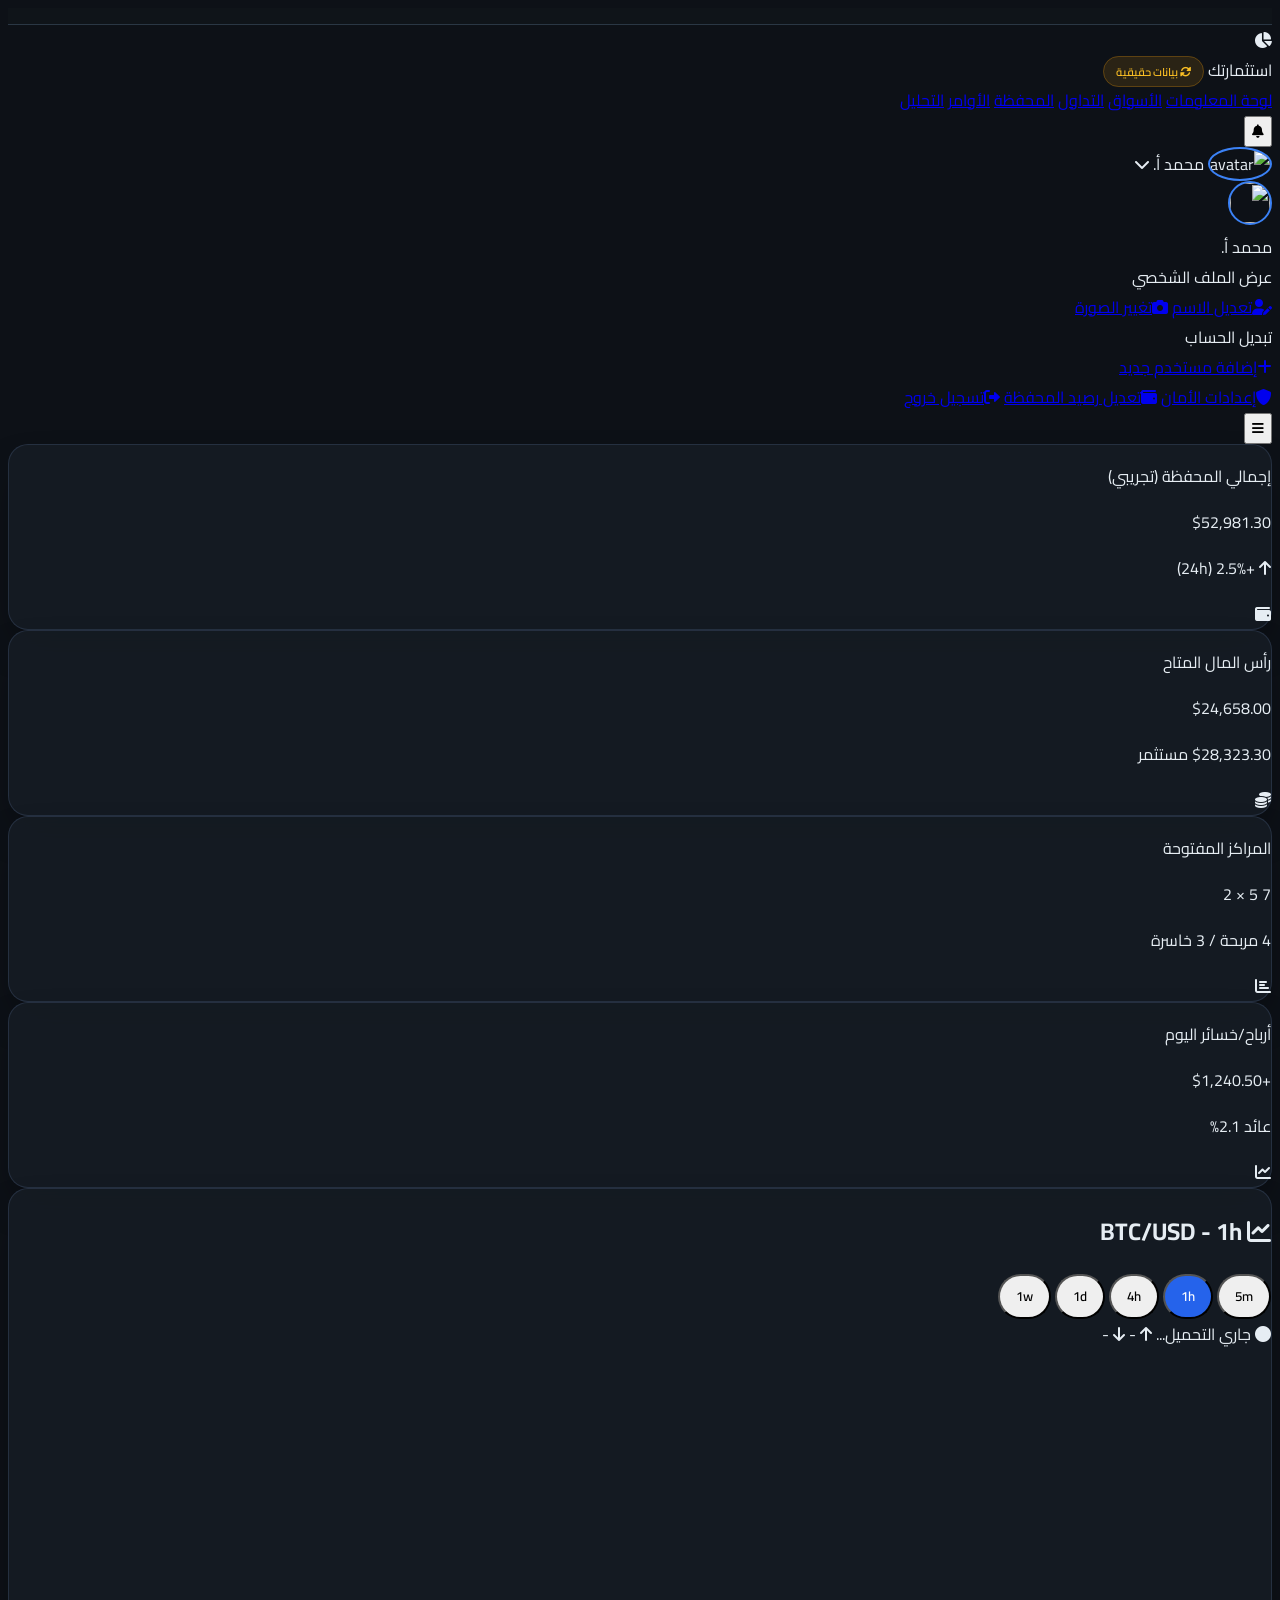
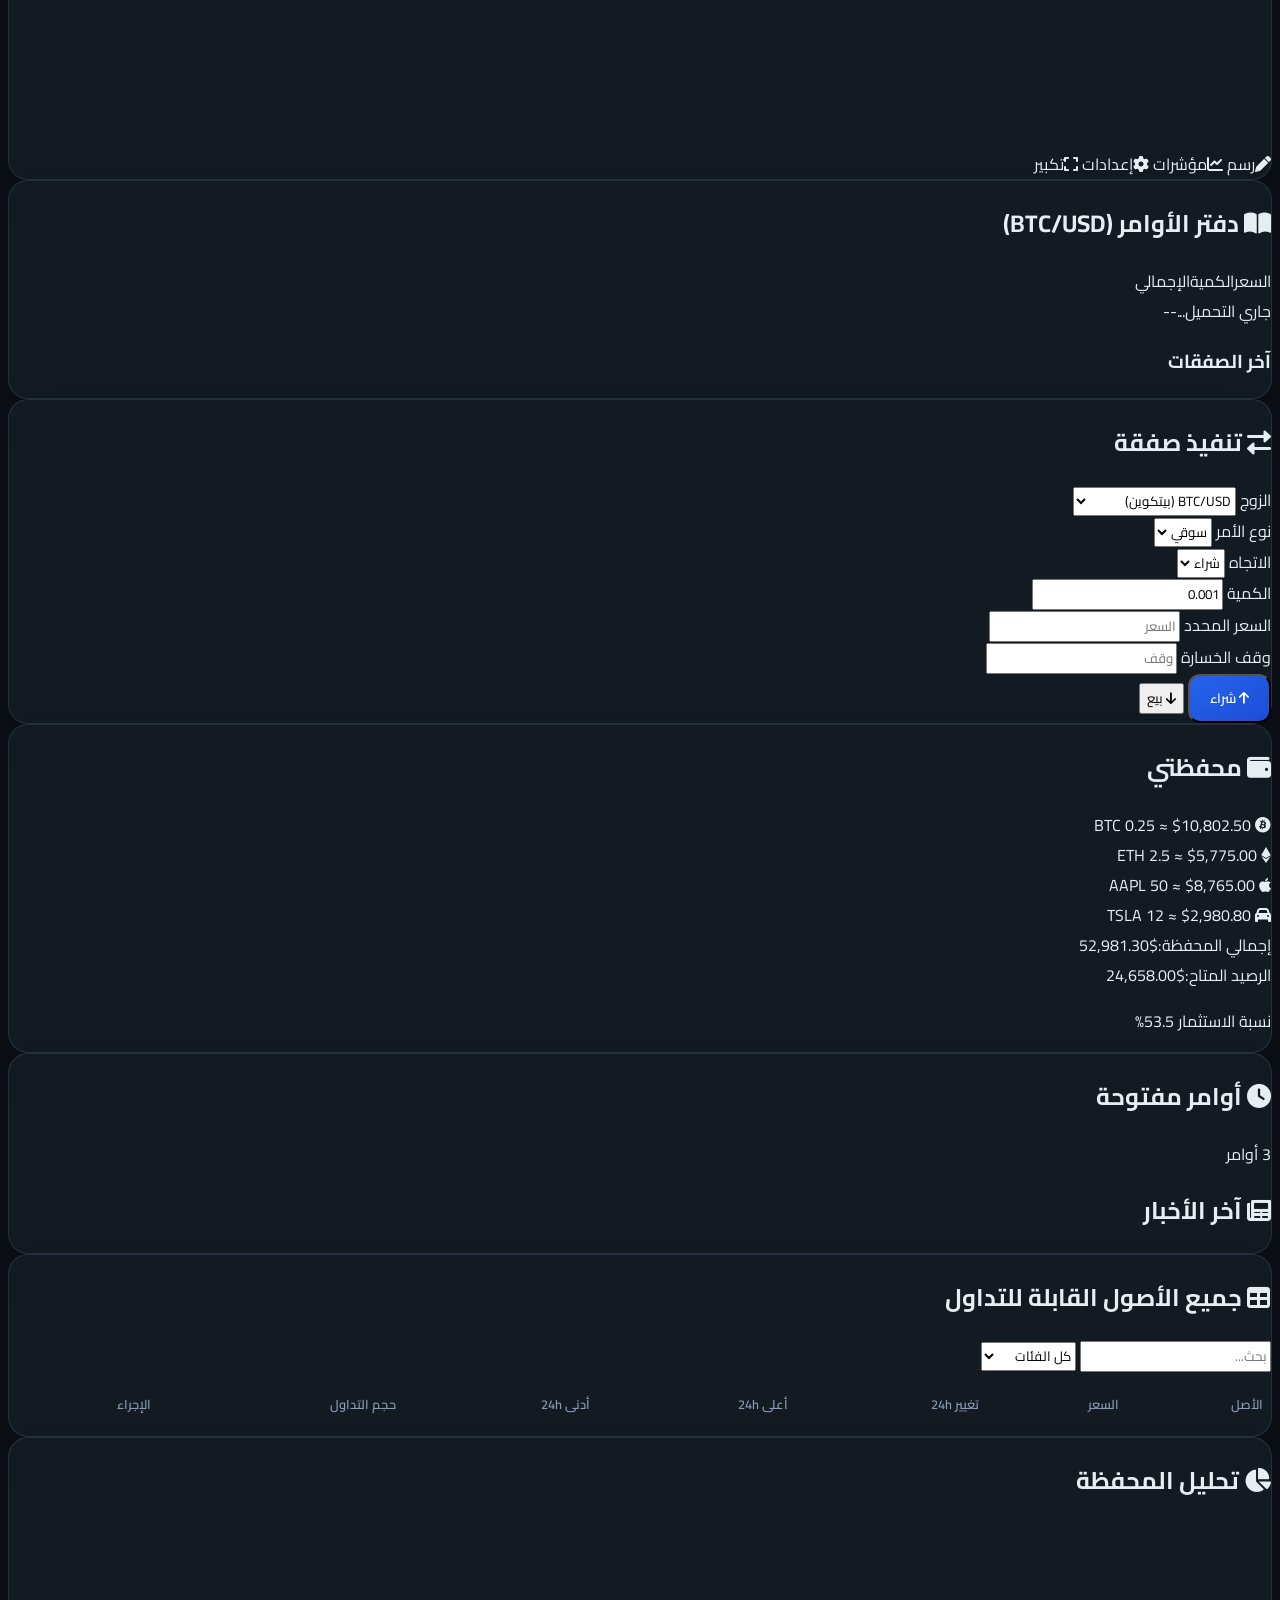
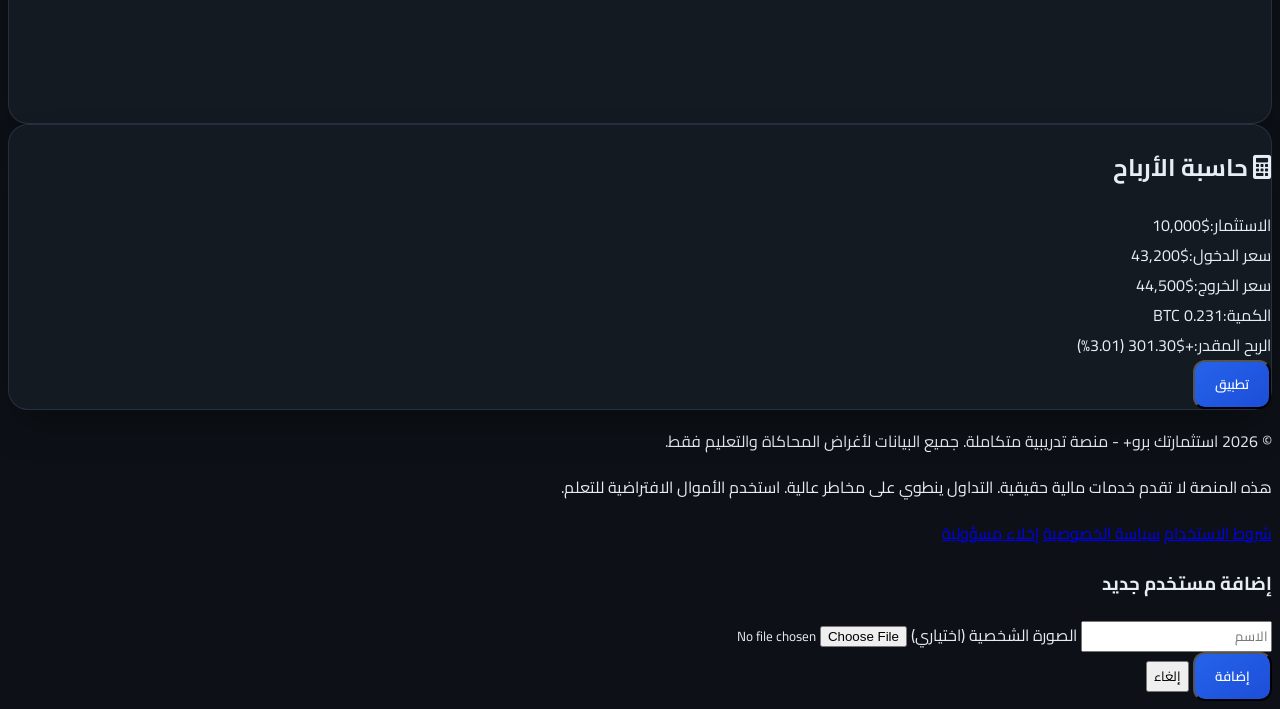
==== index.html @ 50f65a42 "Add files via upload" ====
<!DOCTYPE html>
<html lang="ar" dir="rtl">
<head>
    <meta charset="UTF-8">
    <meta name="viewport" content="width=device-width, initial-scale=1.0, maximum-scale=1.5, user-scalable=yes">
    <title>استثمارتك برو+ | منصة تداول احترافية (بيانات حقيقية)</title>
    <!-- Tailwind CSS -->
    <script src="https://cdn.tailwindcss.com"></script>
    <!-- Font Awesome 6 -->
    <link rel="stylesheet" href="https://cdnjs.cloudflare.com/ajax/libs/font-awesome/6.0.0-beta3/css/all.min.css">
    <!-- Google Fonts (Cairo + Inter) -->
    <link href="https://fonts.googleapis.com/css2?family=Cairo:wght@400;500;600;700&family=Inter:wght@400;500;600&display=swap" rel="stylesheet">
    <!-- Lightweight Charts (TradingView style) -->
    <script src="https://unpkg.com/lightweight-charts@4.0.1/dist/lightweight-charts.standalone.production.js"></script>
    <!-- Chart.js -->
    <script src="https://cdn.jsdelivr.net/npm/chart.js@4.4.0/dist/chart.umd.min.js"></script>
    <!-- AOS animation -->
    <link href="https://unpkg.com/aos@2.3.1/dist/aos.css" rel="stylesheet">
    <style>
        * {
            font-family: 'Cairo', 'Inter', sans-serif;
        }
        body {
            background: #0d1117;
            color: #e6edf3;
            overflow-x: hidden;
        }
        ::-webkit-scrollbar { width: 6px; height: 6px; }
        ::-webkit-scrollbar-track { background: #1a212b; }
        ::-webkit-scrollbar-thumb { background: #3b4a5a; border-radius: 10px; }
        ::-webkit-scrollbar-thumb:hover { background: #4f6f8f; }

        .card-glass {
            background: rgba(22, 28, 36, 0.9);
            backdrop-filter: blur(12px);
            border: 1px solid rgba(66, 82, 110, 0.4);
            border-radius: 20px;
            box-shadow: 0 20px 40px -15px rgba(0,0,0,0.5);
            transition: all 0.2s;
        }
        .card-glass:hover {
            border-color: #3b82f6;
            box-shadow: 0 25px 50px -12px #1e3a8a80;
        }

        .btn-primary {
            background: linear-gradient(145deg, #2563eb, #1d4ed8);
            color: white;
            border-radius: 12px;
            padding: 10px 20px;
            font-weight: 600;
            transition: all 0.2s;
        }
        .btn-primary:hover {
            background: linear-gradient(145deg, #1d4ed8, #1e3a8a);
            transform: scale(1.02);
            box-shadow: 0 10px 25px -5px #2563eb80;
        }
        .btn-outline {
            background: transparent;
            border: 1px solid #3b82f6;
            color: #3b82f6;
            border-radius: 12px;
            padding: 10px 20px;
            font-weight: 600;
            transition: all 0.2s;
        }
        .btn-outline:hover {
            background: #3b82f6;
            color: white;
        }

        .table-pro {
            width: 100%;
            border-collapse: separate;
            border-spacing: 0 8px;
        }
        .table-pro th {
            color: #8b9bb5;
            font-weight: 600;
            font-size: 0.8rem;
            padding: 12px 8px;
            text-align: right;
        }
        .table-pro td {
            background: #1a212b;
            padding: 14px 8px;
            border-radius: 14px;
            transition: background 0.15s;
        }
        .table-pro tr:hover td {
            background: #252f3c;
        }

        .up { color: #22c55e; }
        .down { color: #ef4444; }

        .ticker-tape {
            background: #0f1419;
            border-bottom: 1px solid #2a3744;
            overflow: hidden;
            white-space: nowrap;
            padding: 8px 0;
        }
        .ticker-item {
            display: inline-block;
            padding: 0 20px;
            font-size: 0.9rem;
            border-left: 1px solid #2a3744;
        }
        @keyframes marquee {
            0% { transform: translateX(100%); }
            100% { transform: translateX(-100%); }
        }
        .animate-marquee {
            animation: marquee 30s linear infinite;
        }

        .demo-badge {
            background: #f59e0b20;
            color: #fbbf24;
            border: 1px solid #f59e0b40;
            border-radius: 30px;
            padding: 4px 12px;
            font-size: 0.7rem;
            font-weight: 600;
        }

        .tab {
            padding: 8px 16px;
            border-radius: 30px;
            font-weight: 600;
            cursor: pointer;
            transition: all 0.2s;
        }
        .tab.active {
            background: #2563eb;
            color: white;
        }

        .toast {
            position: fixed;
            bottom: 20px;
            right: 20px;
            background: #1e293b;
            border-right: 4px solid #3b82f6;
            padding: 12px 20px;
            border-radius: 12px;
            box-shadow: 0 10px 30px rgba(0,0,0,0.5);
            z-index: 9999;
            transform: translateX(400px);
            transition: transform 0.3s;
        }
        .toast.show {
            transform: translateX(0);
        }

        /* صورة المستخدم */
        .avatar {
            width: 40px;
            height: 40px;
            border-radius: 50%;
            object-fit: cover;
            border: 2px solid #3b82f6;
        }
        .avatar-small {
            width: 32px;
            height: 32px;
        }
        .avatar-placeholder {
            background: #2563eb;
            color: white;
            display: flex;
            align-items: center;
            justify-content: center;
            font-weight: bold;
            font-size: 1.2rem;
        }

        /* مؤشر التحميل */
        .loading-spinner {
            border: 2px solid rgba(59, 130, 246, 0.2);
            border-top: 2px solid #3b82f6;
            border-radius: 50%;
            width: 16px;
            height: 16px;
            animation: spin 1s linear infinite;
            display: inline-block;
            margin-left: 8px;
        }
        @keyframes spin {
            0% { transform: rotate(0deg); }
            100% { transform: rotate(360deg); }
        }
    </style>
</head>
<body class="antialiased">

    <!-- شريط الأسعار العلوي -->
    <div class="ticker-tape fixed top-0 left-0 w-full z-50 text-gray-300 text-sm">
        <div class="inline-block animate-marquee" id="ticker"></div>
    </div>

    <!-- شريط التنقل -->
    <nav class="fixed top-[38px] w-full z-40 bg-[#0d1117]/95 backdrop-blur-md border-b border-gray-800/60 py-2">
        <div class="container mx-auto px-4 flex justify-between items-center">
            <div class="flex items-center gap-3">
                <div class="w-10 h-10 bg-gradient-to-br from-blue-600 to-blue-800 rounded-2xl flex items-center justify-center shadow-lg">
                    <i class="fas fa-chart-pie text-white text-xl"></i>
                </div>
                <span class="text-2xl font-bold text-white hidden sm:block">استثمار<span class="text-blue-500">تك</span></span>
                <span class="demo-badge hidden sm:block"><i class="fas fa-sync-alt ml-1"></i> بيانات حقيقية</span>
            </div>
            <div class="hidden lg:flex items-center gap-6 text-gray-300">
                <a href="#" class="hover:text-white transition border-b-2 border-transparent hover:border-blue-500 pb-1">لوحة المعلومات</a>
                <a href="#" class="hover:text-white transition border-b-2 border-transparent hover:border-blue-500 pb-1">الأسواق</a>
                <a href="#" class="hover:text-white transition border-b-2 border-transparent hover:border-blue-500 pb-1">التداول</a>
                <a href="#" class="hover:text-white transition border-b-2 border-transparent hover:border-blue-500 pb-1">المحفظة</a>
                <a href="#" class="hover:text-white transition border-b-2 border-transparent hover:border-blue-500 pb-1">الأوامر</a>
                <a href="#" class="hover:text-white transition border-b-2 border-transparent hover:border-blue-500 pb-1">التحليل</a>
            </div>
            <div class="flex items-center gap-2">
                <button class="relative p-2 text-gray-400 hover:text-white" onclick="showNotification('🔔 لا توجد إشعارات جديدة')">
                    <i class="fas fa-bell text-xl"></i>
                    <span class="absolute top-0 right-0 w-2 h-2 bg-red-500 rounded-full"></span>
                </button>
                <!-- اسم المستخدم القابل للتعديل مع صورة -->
                <div class="flex items-center gap-2 bg-gray-800 hover:bg-gray-700 px-4 py-2 rounded-xl cursor-pointer relative" id="userMenuBtn">
                    <img id="userAvatar" src="https://i.pravatar.cc/40?u=default" alt="avatar" class="avatar avatar-small">
                    <span class="text-sm" id="usernameDisplay">محمد</span>
                    <i class="fas fa-chevron-down text-xs"></i>
                    <!-- قائمة منسدلة -->
                    <div id="userDropdown" class="absolute top-full left-0 mt-2 w-64 bg-gray-800 rounded-xl shadow-lg border border-gray-700 hidden overflow-hidden">
                        <div class="p-4 border-b border-gray-700 flex items-center gap-3">
                            <img id="dropdownAvatar" src="https://i.pravatar.cc/40?u=default" class="avatar">
                            <div>
                                <div class="font-bold" id="dropdownUsername">محمد أ.</div>
                                <div class="text-xs text-gray-400">عرض الملف الشخصي</div>
                            </div>
                        </div>
                        <a href="#" class="block px-4 py-2 hover:bg-gray-700" onclick="editUsername(); return false;"><i class="fas fa-user-edit ml-2"></i>تعديل الاسم</a>
                        <a href="#" class="block px-4 py-2 hover:bg-gray-700" onclick="editAvatar(); return false;"><i class="fas fa-camera ml-2"></i>تغيير الصورة</a>
                        <div class="border-t border-gray-700 my-1"></div>
                        <div class="px-4 py-2 text-sm text-gray-400">تبديل الحساب</div>
                        <div id="userSwitchList" class="max-h-40 overflow-y-auto"></div>
                        <a href="#" class="block px-4 py-2 hover:bg-gray-700" onclick="addNewUser(); return false;"><i class="fas fa-plus ml-2"></i>إضافة مستخدم جديد</a>
                        <div class="border-t border-gray-700 my-1"></div>
                        <a href="#" class="block px-4 py-2 hover:bg-gray-700" onclick="show2FADialog(); return false;"><i class="fas fa-shield-alt ml-2"></i>إعدادات الأمان</a>
                        <a href="#" class="block px-4 py-2 hover:bg-gray-700" onclick="editBalance(); return false;"><i class="fas fa-wallet ml-2"></i>تعديل رصيد المحفظة</a>
                        <a href="#" class="block px-4 py-2 hover:bg-gray-700" onclick="logout(); return false;"><i class="fas fa-sign-out-alt ml-2"></i>تسجيل خروج</a>
                    </div>
                </div>
                <button class="lg:hidden p-2 text-gray-400">
                    <i class="fas fa-bars text-2xl"></i>
                </button>
            </div>
        </div>
    </nav>

    <div class="h-[100px]"></div>

    <main class="container mx-auto px-4 pb-10">

        <!-- بطاقات الأداء السريع -->
        <div class="grid grid-cols-1 sm:grid-cols-2 lg:grid-cols-4 gap-4 mb-8" data-aos="fade-up">
            <div class="card-glass p-5">
                <div class="flex justify-between items-start">
                    <div>
                        <p class="text-gray-400 text-sm">إجمالي المحفظة (تجريبي)</p>
                        <p class="text-2xl font-bold text-white mt-1" id="totalBalance">$124,560.00</p>
                        <p class="text-xs text-green-400 mt-1" id="totalChange"><i class="fas fa-arrow-up ml-1"></i> +2.5% (24h)</p>
                    </div>
                    <div class="w-12 h-12 bg-blue-500/20 rounded-full flex items-center justify-center"><i class="fas fa-wallet text-2xl text-blue-400"></i></div>
                </div>
            </div>
            <div class="card-glass p-5">
                <div class="flex justify-between items-start">
                    <div>
                        <p class="text-gray-400 text-sm">رأس المال المتاح</p>
                        <p class="text-2xl font-bold text-white mt-1" id="availableBalance">$78,230.00</p>
                        <p class="text-xs text-gray-400 mt-1" id="investedAmount">$46,330 مستثمر</p>
                    </div>
                    <div class="w-12 h-12 bg-green-500/20 rounded-full flex items-center justify-center"><i class="fas fa-coins text-2xl text-green-400"></i></div>
                </div>
            </div>
            <div class="card-glass p-5">
                <div class="flex justify-between items-start">
                    <div>
                        <p class="text-gray-400 text-sm">المراكز المفتوحة</p>
                        <p class="text-2xl font-bold text-white mt-1" id="openPositions">7 <span class="text-sm text-gray-400 mr-2">5 × 2</span></p>
                        <p class="text-xs text-green-400 mt-1" id="positionsRatio">4 مربحة / 3 خاسرة</p>
                    </div>
                    <div class="w-12 h-12 bg-yellow-500/20 rounded-full flex items-center justify-center"><i class="fas fa-chart-bar text-2xl text-yellow-400"></i></div>
                </div>
            </div>
            <div class="card-glass p-5">
                <div class="flex justify-between items-start">
                    <div>
                        <p class="text-gray-400 text-sm">أرباح/خسائر اليوم</p>
                        <p class="text-2xl font-bold text-green-400 mt-1" id="dailyPL">+$1,240.50</p>
                        <p class="text-xs text-gray-400 mt-1" id="dailyReturn">عائد 2.1%</p>
                    </div>
                    <div class="w-12 h-12 bg-purple-500/20 rounded-full flex items-center justify-center"><i class="fas fa-chart-line text-2xl text-purple-400"></i></div>
                </div>
            </div>
        </div>

        <!-- الرسم البياني + دفتر الأوامر -->
        <div class="grid grid-cols-1 lg:grid-cols-3 gap-6 mb-8">
            <div class="lg:col-span-2 card-glass p-5" data-aos="fade-left">
                <div class="flex flex-wrap justify-between items-center mb-4">
                    <div class="flex items-center gap-4">
                        <h2 class="text-xl font-bold text-white">
                            <i class="fas fa-chart-line text-blue-500 ml-2"></i>
                            <span id="chartSymbol">BTC/USD</span> - <span id="chartTimeframe">1h</span>
                        </h2>
                        <div class="flex gap-1 bg-gray-800 p-1 rounded-xl" id="timeframeTabs">
                            <button class="tab text-xs px-3 py-1" data-tf="5m">5m</button>
                            <button class="tab text-xs px-3 py-1 active" data-tf="1h">1h</button>
                            <button class="tab text-xs px-3 py-1" data-tf="4h">4h</button>
                            <button class="tab text-xs px-3 py-1" data-tf="1d">1d</button>
                            <button class="tab text-xs px-3 py-1" data-tf="1w">1w</button>
                        </div>
                    </div>
                    <div class="flex gap-2 mt-2 sm:mt-0">
                        <span class="text-sm text-gray-400"><i class="fas fa-circle text-green-500 ml-1"></i> <span id="currentPrice">جاري التحميل...</span></span>
                        <span class="text-sm text-gray-400"><i class="fas fa-arrow-up text-green-500 ml-1"></i> <span id="highPrice">-</span></span>
                        <span class="text-sm text-gray-400"><i class="fas fa-arrow-down text-red-500 ml-1"></i> <span id="lowPrice">-</span></span>
                    </div>
                </div>
                <div id="tv_chart" class="w-full" style="height:400px;"></div>
                <div class="flex flex-wrap gap-3 mt-3 text-xs text-gray-400">
                    <span class="cursor-pointer hover:text-white" onclick="showNotification('أداة الرسم')"><i class="fas fa-pen ml-1"></i>رسم</span>
                    <span class="cursor-pointer hover:text-white" onclick="showNotification('المؤشرات')"><i class="fas fa-chart-line ml-1"></i>مؤشرات</span>
                    <span class="cursor-pointer hover:text-white" onclick="showNotification('إعدادات الرسم البياني')"><i class="fas fa-cog ml-1"></i>إعدادات</span>
                    <span class="cursor-pointer hover:text-white" onclick="showNotification('تكبير')"><i class="fas fa-expand ml-1"></i>تكبير</span>
                </div>
            </div>
            <div class="card-glass p-5" data-aos="fade-right">
                <h2 class="text-xl font-bold text-white mb-4 flex items-center gap-2"><i class="fas fa-book-open text-orange-500"></i> دفتر الأوامر (<span id="orderBookSymbol">BTC/USD</span>)</h2>
                <div class="grid grid-cols-3 gap-2 text-xs text-gray-400 mb-2 pb-2 border-b border-gray-700">
                    <span>السعر</span><span>الكمية</span><span>الإجمالي</span>
                </div>
                <div id="orderBookSells" class="space-y-1 mb-3"></div>
                <div class="grid grid-cols-3 gap-2 text-sm font-bold text-white bg-blue-600/20 p-2 rounded-lg" id="orderBookMid">
                    <span>جاري التحميل...</span><span>-</span><span>-</span>
                </div>
                <div id="orderBookBuys" class="space-y-1 mt-3"></div>
                <div class="mt-4 pt-3 border-t border-gray-700">
                    <h3 class="text-sm font-semibold text-gray-300 mb-2">آخر الصفقات</h3>
                    <div id="recentTrades" class="space-y-2 text-xs"></div>
                </div>
            </div>
        </div>

        <!-- قسم التداول والمحفظة -->
        <div class="grid grid-cols-1 lg:grid-cols-3 gap-6 mb-8">
            <!-- نموذج التداول -->
            <div class="card-glass p-5" data-aos="zoom-in">
                <h2 class="text-xl font-bold text-white mb-4 flex items-center gap-2"><i class="fas fa-exchange-alt text-green-500"></i> تنفيذ صفقة</h2>
                <div class="space-y-4">
                    <div>
                        <label class="block text-gray-400 text-sm mb-1">الزوج</label>
                        <select id="tradeSymbol" class="w-full bg-gray-800 border border-gray-700 rounded-xl p-3 text-white focus:border-blue-500">
                            <option value="BTC/USD">BTC/USD (بيتكوين)</option>
                            <option value="ETH/USD">ETH/USD (إيثريوم)</option>
                            <option value="AAPL/USD">AAPL/USD (أبل)</option>
                            <option value="TSLA/USD">TSLA/USD (تسلا)</option>
                            <option value="GOOGL/USD">GOOGL/USD (جوجل)</option>
                            <option value="MSFT/USD">MSFT/USD (مايكروسوفت)</option>
                        </select>
                    </div>
                    <div class="grid grid-cols-2 gap-3">
                        <div>
                            <label class="block text-gray-400 text-sm mb-1">نوع الأمر</label>
                            <select id="orderType" class="w-full bg-gray-800 border border-gray-700 rounded-xl p-3 text-white">
                                <option value="market">سوقي</option>
                                <option value="limit">محدد</option>
                                <option value="stop">وقف</option>
                            </select>
                        </div>
                        <div>
                            <label class="block text-gray-400 text-sm mb-1">الاتجاه</label>
                            <select id="orderSide" class="w-full bg-gray-800 border border-gray-700 rounded-xl p-3 text-white">
                                <option value="buy" class="text-green-500">شراء</option>
                                <option value="sell" class="text-red-500">بيع</option>
                            </select>
                        </div>
                    </div>
                    <div>
                        <label class="block text-gray-400 text-sm mb-1">الكمية</label>
                        <input type="number" id="orderAmount" value="0.001" step="0.001" min="0.001" class="w-full bg-gray-800 border border-gray-700 rounded-xl p-3 text-white">
                    </div>
                    <div class="grid grid-cols-2 gap-3" id="limitStopFields">
                        <div>
                            <label class="block text-gray-400 text-sm mb-1">السعر المحدد</label>
                            <input type="number" id="limitPrice" placeholder="السعر" class="w-full bg-gray-800 border border-gray-700 rounded-xl p-3 text-white">
                        </div>
                        <div>
                            <label class="block text-gray-400 text-sm mb-1">وقف الخسارة</label>
                            <input type="number" id="stopLoss" placeholder="وقف" class="w-full bg-gray-800 border border-gray-700 rounded-xl p-3 text-white">
                        </div>
                    </div>
                    <div class="flex gap-3 pt-2">
                        <button class="flex-1 btn-primary py-3 flex items-center justify-center gap-2" onclick="executeTrade('buy')"><i class="fas fa-arrow-up"></i> شراء</button>
                        <button class="flex-1 bg-gradient-to-r from-red-600 to-red-700 text-white rounded-xl py-3 flex items-center justify-center gap-2 hover:from-red-700" onclick="executeTrade('sell')"><i class="fas fa-arrow-down"></i> بيع</button>
                    </div>
                </div>
            </div>

            <!-- المحفظة التفصيلية -->
            <div class="card-glass p-5" data-aos="zoom-in" data-aos-delay="100">
                <h2 class="text-xl font-bold text-white mb-4 flex items-center gap-2"><i class="fas fa-wallet text-purple-500"></i> محفظتي</h2>
                <div id="portfolioItems" class="space-y-3 max-h-80 overflow-y-auto pr-2"></div>
                <div class="mt-4 bg-gray-800/50 p-4 rounded-xl">
                    <div class="flex justify-between text-sm"><span>إجمالي المحفظة:</span><span class="font-bold" id="totalPortfolioValue">$50,000</span></div>
                    <div class="flex justify-between text-sm mt-1"><span>الرصيد المتاح:</span><span class="font-bold text-green-400" id="availableCash">$24,658</span></div>
                    <div class="w-full bg-gray-700 h-2 rounded-full mt-3 overflow-hidden">
                        <div class="bg-gradient-to-l from-blue-600 to-purple-600 h-2 rounded-full" id="investmentBar" style="width:68%"></div>
                    </div>
                    <p class="text-xs text-gray-400 mt-2" id="investmentPercent">نسبة الاستثمار 68%</p>
                </div>
            </div>

            <!-- الأوامر المفتوحة والأخبار -->
            <div class="card-glass p-5" data-aos="zoom-in" data-aos-delay="200">
                <div class="flex justify-between items-center mb-3">
                    <h2 class="text-xl font-bold text-white flex items-center gap-2"><i class="fas fa-clock text-yellow-500"></i> أوامر مفتوحة</h2>
                    <span class="bg-blue-600 text-white text-xs px-3 py-1 rounded-full" id="openOrdersCount">3 أوامر</span>
                </div>
                <div id="openOrdersList" class="space-y-3 mb-5"></div>
                <h2 class="text-xl font-bold text-white mb-3 flex items-center gap-2"><i class="fas fa-newspaper text-blue-400"></i> آخر الأخبار</h2>
                <div id="newsList" class="space-y-2 max-h-32 overflow-y-auto"></div>
            </div>
        </div>

        <!-- جدول جميع الأصول مع الفلتر -->
        <div class="card-glass p-5 mb-8" data-aos="fade-up">
            <div class="flex flex-wrap justify-between items-center mb-5">
                <h2 class="text-xl font-bold text-white flex items-center gap-2"><i class="fas fa-table text-blue-500"></i> جميع الأصول القابلة للتداول</h2>
                <div class="flex gap-3">
                    <input type="text" id="assetSearch" placeholder="بحث..." class="bg-gray-800 border border-gray-700 rounded-xl px-4 py-2 text-sm text-white">
                    <select id="assetFilter" class="bg-gray-800 border border-gray-700 rounded-xl px-4 py-2 text-sm text-white">
                        <option value="all">كل الفئات</option>
                        <option value="crypto">عملات رقمية</option>
                        <option value="stock">أسهم</option>
                    </select>
                </div>
            </div>
            <div class="overflow-x-auto">
                <table class="table-pro" id="assetsTable">
                    <thead>
                        <tr><th>الأصل</th><th>السعر</th><th>تغيير 24h</th><th>أعلى 24h</th><th>أدنى 24h</th><th>حجم التداول</th><th>الإجراء</th></tr>
                    </thead>
                    <tbody id="assetsTableBody"></tbody>
                </table>
            </div>
        </div>

        <!-- أدوات التحليل المتقدم -->
        <div class="grid grid-cols-1 md:grid-cols-2 gap-6 mb-8">
            <div class="card-glass p-5" data-aos="fade-left">
                <h2 class="text-xl font-bold text-white mb-4 flex items-center gap-2"><i class="fas fa-chart-pie text-pink-500"></i> تحليل المحفظة</h2>
                <div style="height:200px;"><canvas id="portfolioChart"></canvas></div>
                <div class="flex justify-center gap-4 mt-3 text-xs" id="portfolioLegend"></div>
            </div>
            <div class="card-glass p-5" data-aos="fade-right">
                <h2 class="text-xl font-bold text-white mb-4 flex items-center gap-2"><i class="fas fa-calculator text-indigo-400"></i> حاسبة الأرباح</h2>
                <div class="space-y-3">
                    <div class="flex justify-between text-sm"><span>الاستثمار:</span><span id="calcInvestment">$10,000</span></div>
                    <div class="flex justify-between text-sm"><span>سعر الدخول:</span><span id="calcEntry">$43,200</span></div>
                    <div class="flex justify-between text-sm"><span>سعر الخروج:</span><span id="calcExit">$44,500</span></div>
                    <div class="flex justify-between text-sm"><span>الكمية:</span><span id="calcAmount">0.231 BTC</span></div>
                    <div class="border-t border-gray-700 my-2"></div>
                    <div class="flex justify-between font-bold text-green-400" id="calcProfit"><span>الربح المقدر:</span><span>+$301.30 (3.01%)</span></div>
                </div>
                <button class="w-full btn-primary mt-4" onclick="showNotification('تم تحديث الحاسبة')">تطبيق</button>
            </div>
        </div>
    </main>

    <!-- الفوتر -->
    <footer class="bg-[#0a0c10] border-t border-gray-800 py-8 mt-8">
        <div class="container mx-auto px-4 text-center text-gray-500 text-sm">
            <p class="mb-2">© 2026 استثمارتك برو+ - منصة تدريبية متكاملة. جميع البيانات لأغراض المحاكاة والتعليم فقط.</p>
            <p class="text-xs">هذه المنصة لا تقدم خدمات مالية حقيقية. التداول ينطوي على مخاطر عالية. استخدم الأموال الافتراضية للتعلم.</p>
            <div class="flex justify-center gap-6 mt-4">
                <a href="#" class="hover:text-blue-400 transition">شروط الاستخدام</a>
                <a href="#" class="hover:text-blue-400 transition">سياسة الخصوصية</a>
                <a href="#" class="hover:text-blue-400 transition">إخلاء مسؤولية</a>
            </div>
        </div>
    </footer>

    <!-- Toast -->
    <div id="toast" class="toast flex items-center gap-3">
        <i class="fas fa-info-circle text-blue-400 text-xl"></i>
        <span id="toastMessage">تم تنفيذ الأمر بنجاح</span>
    </div>

    <!-- مودال إضافة مستخدم جديد -->
    <div id="userModal" class="fixed inset-0 bg-black/80 hidden items-center justify-center z-[100]">
        <div class="bg-gray-800 p-6 rounded-2xl w-96">
            <h3 class="text-xl font-bold mb-4">إضافة مستخدم جديد</h3>
            <input type="text" id="newUserName" placeholder="الاسم" class="w-full bg-gray-700 border border-gray-600 rounded-xl p-3 text-white mb-4">
            <label class="block text-gray-400 mb-2">الصورة الشخصية (اختياري)</label>
            <input type="file" id="newUserAvatar" accept="image/*" class="w-full bg-gray-700 border border-gray-600 rounded-xl p-2 text-white mb-4">
            <div class="flex gap-3">
                <button class="flex-1 btn-primary" onclick="createNewUser()">إضافة</button>
                <button class="flex-1 bg-gray-600 rounded-xl py-2" onclick="closeUserModal()">إلغاء</button>
            </div>
        </div>
    </div>

    <script src="https://unpkg.com/aos@2.3.1/dist/aos.js"></script>
    <script>
        AOS.init({ duration: 800, once: true });

        // ========== إعدادات API مع مفتاحك الخاص ==========
        const API_TOKEN = 'LTUA2UTNAIW5SSG5';
        // روابط API الصحيحة حسب نوع الأصل (من AllTick) [citation:1][citation:9]
        const BASE_URL_CRYPTO = 'https://quote.alltick.io/quote-b-api';
        const BASE_URL_STOCKS = 'https://quote.alltick.io/quote-stock-b-api';

        // ========== نظام المستخدمين المتعددين (بدون تغيير) ==========
        let usersDB = [];
        let currentUserId = null;

        // تحميل البيانات من localStorage
        function loadUsers() {
            const stored = localStorage.getItem('trading_users');
            if (stored) {
                usersDB = JSON.parse(stored);
            } else {
                // إنشاء مستخدم افتراضي
                usersDB = [
                    { id: '1', name: 'محمد أ.', avatar: 'https://i.pravatar.cc/40?u=1', portfolio: { BTC: { amount: 0.25, price: 43210 }, ETH: { amount: 2.5, price: 2310 }, AAPL: { amount: 50, price: 175.30 }, TSLA: { amount: 12, price: 248.40 }, USD: 24658 }, openOrders: [
                        { id: 1, symbol: 'BTC/USD', side: 'buy', type: 'market', amount: 0.001, price: 43200, status: 'قيد التنفيذ' },
                        { id: 2, symbol: 'ETH/USD', side: 'sell', type: 'limit', amount: 0.5, price: 2300, status: 'معلق' },
                        { id: 3, symbol: 'AAPL', side: 'buy', type: 'stop', amount: 10, price: 175, status: 'Stop-Limit' }
                    ] },
                    { id: '2', name: 'سارة خالد', avatar: 'https://i.pravatar.cc/40?u=2', portfolio: { BTC: { amount: 0.1, price: 43210 }, ETH: { amount: 5, price: 2310 }, USD: 50000 }, openOrders: [] }
                ];
            }
            if (!currentUserId && usersDB.length > 0) {
                currentUserId = usersDB[0].id;
            }
            saveUsers();
        }

        function saveUsers() {
            localStorage.setItem('trading_users', JSON.stringify(usersDB));
        }

        // الحصول على بيانات المستخدم الحالي
        function getCurrentUser() {
            return usersDB.find(u => u.id === currentUserId) || usersDB[0];
        }

        // تحديث واجهة المستخدم بعد تغيير المستخدم
        function refreshUIForCurrentUser() {
            const user = getCurrentUser();
            if (!user) return;
            document.getElementById('usernameDisplay').innerText = user.name;
            document.getElementById('dropdownUsername').innerText = user.name;
            document.getElementById('userAvatar').src = user.avatar || 'https://i.pravatar.cc/40?u=' + user.id;
            document.getElementById('dropdownAvatar').src = user.avatar || 'https://i.pravatar.cc/40?u=' + user.id;
            
            window.portfolio = user.portfolio || { USD: 100000 };
            window.openOrders = user.openOrders || [];
            
            updatePortfolioUI();
            updateOpenOrders();
        }

        // دوال إدارة المستخدمين (بدون تغيير)
        function switchUser(userId) {
            currentUserId = userId;
            saveUsers();
            refreshUIForCurrentUser();
            showNotification(`تم التبديل إلى ${getCurrentUser().name}`);
            toggleDropdown(false);
        }

        function addNewUser() {
            document.getElementById('userModal').classList.remove('hidden');
            document.getElementById('userModal').classList.add('flex');
        }

        function closeUserModal() {
            document.getElementById('userModal').classList.add('hidden');
            document.getElementById('userModal').classList.remove('flex');
        }

        function createNewUser() {
            const name = document.getElementById('newUserName').value.trim();
            if (!name) {
                showNotification('الرجاء إدخال الاسم');
                return;
            }
            const fileInput = document.getElementById('newUserAvatar');
            let avatar = 'https://i.pravatar.cc/40?u=' + Date.now();
            if (fileInput.files && fileInput.files[0]) {
                const reader = new FileReader();
                reader.onload = (e) => {
                    avatar = e.target.result;
                    finishCreateUser(name, avatar);
                };
                reader.readAsDataURL(fileInput.files[0]);
            } else {
                finishCreateUser(name, avatar);
            }
        }

        function finishCreateUser(name, avatar) {
            const newUser = {
                id: Date.now().toString(),
                name: name,
                avatar: avatar,
                portfolio: { USD: 100000 },
                openOrders: []
            };
            usersDB.push(newUser);
            currentUserId = newUser.id;
            saveUsers();
            refreshUIForCurrentUser();
            closeUserModal();
            showNotification(`مرحباً ${name}!`);
        }

        function editUsername() {
            const user = getCurrentUser();
            const newName = prompt('أدخل الاسم الجديد:', user.name);
            if (newName && newName.trim() !== '') {
                user.name = newName.trim();
                saveUsers();
                refreshUIForCurrentUser();
                showNotification('تم تغيير الاسم');
            }
            return false;
        }

        function editAvatar() {
            const input = document.createElement('input');
            input.type = 'file';
            input.accept = 'image/*';
            input.onchange = (e) => {
                const file = e.target.files[0];
                if (file) {
                    const reader = new FileReader();
                    reader.onload = (event) => {
                        const user = getCurrentUser();
                        user.avatar = event.target.result;
                        saveUsers();
                        refreshUIForCurrentUser();
                        showNotification('تم تغيير الصورة');
                    };
                    reader.readAsDataURL(file);
                }
            };
            input.click();
            return false;
        }

        function updateUserSwitchList() {
            const container = document.getElementById('userSwitchList');
            const currentUser = getCurrentUser();
            let html = '';
            usersDB.forEach(user => {
                if (user.id !== currentUser.id) {
                    html += `<a href="#" class="block px-4 py-2 hover:bg-gray-700 flex items-center gap-2" onclick="switchUser('${user.id}'); return false;">
                        <img src="${user.avatar}" class="w-6 h-6 rounded-full"> ${user.name}
                    </a>`;
                }
            });
            if (html === '') {
                html = '<div class="px-4 py-2 text-gray-500">لا يوجد مستخدمين آخرين</div>';
            }
            container.innerHTML = html;
        }

        function toggleDropdown(show) {
            const dd = document.getElementById('userDropdown');
            if (show === undefined) {
                dd.classList.toggle('hidden');
            } else {
                if (show) dd.classList.remove('hidden');
                else dd.classList.add('hidden');
            }
            if (!dd.classList.contains('hidden')) {
                updateUserSwitchList();
            }
        }

        document.getElementById('userMenuBtn').addEventListener('click', (e) => {
            e.stopPropagation();
            toggleDropdown();
        });

        document.addEventListener('click', (e) => {
            const btn = document.getElementById('userMenuBtn');
            const dd = document.getElementById('userDropdown');
            if (!btn.contains(e.target) && !dd.contains(e.target)) {
                dd.classList.add('hidden');
            }
        });

        function showNotification(msg) {
            let toast = document.getElementById('toast');
            document.getElementById('toastMessage').innerText = msg;
            toast.classList.add('show');
            setTimeout(() => toast.classList.remove('show'), 3000);
        }

        function show2FADialog() {
            showNotification('إعدادات الأمان (قريباً)');
        }

        function logout() {
            showNotification('تم تسجيل الخروج');
        }

        function editBalance() {
            const user = getCurrentUser();
            let newBalance = prompt('أدخل الرصيد الجديد (USD):', user.portfolio.USD);
            if (newBalance !== null && !isNaN(parseFloat(newBalance)) && isFinite(newBalance)) {
                newBalance = parseFloat(newBalance);
                if (newBalance >= 0) {
                    user.portfolio.USD = newBalance;
                    saveUsers();
                    refreshUIForCurrentUser();
                    showNotification('تم تعديل الرصيد بنجاح');
                } else {
                    showNotification('الرجاء إدخال قيمة موجبة');
                }
            } else {
                showNotification('تم إلغاء التعديل أو إدخال قيمة غير صحيحة');
            }
            return false;
        }

        // ========== قائمة الأصول مع رموز AllTick الصحيحة ==========
        let assets = [
            { 
                symbol: 'BTC/USD', 
                code: 'BTCUSD',  // رمز API
                name: 'بيتكوين', 
                category: 'crypto', 
                price: 43210, 
                change: 3.2, 
                high: 44200, 
                low: 42100, 
                volume: '32.5B', 
                icon: 'fab fa-bitcoin text-orange-500',
                apiCode: 'BTCUSD'
            },
            { 
                symbol: 'ETH/USD', 
                code: 'ETHUSD',
                name: 'إيثريوم', 
                category: 'crypto', 
                price: 2310, 
                change: 1.8, 
                high: 2350, 
                low: 2280, 
                volume: '18.2B', 
                icon: 'fab fa-ethereum text-blue-400',
                apiCode: 'ETHUSD'
            },
            { 
                symbol: 'AAPL/USD', 
                code: 'AAPL',
                name: 'أبل', 
                category: 'stock', 
                price: 175.30, 
                change: 1.2, 
                high: 177.20, 
                low: 173.50, 
                volume: '45.2B', 
                icon: 'fab fa-apple text-gray-300',
                apiCode: 'AAPL'
            },
            { 
                symbol: 'TSLA/USD', 
                code: 'TSLA',
                name: 'تسلا', 
                category: 'stock', 
                price: 248.40, 
                change: -0.5, 
                high: 252.00, 
                low: 245.30, 
                volume: '28.1B', 
                icon: 'fas fa-car text-red-500',
                apiCode: 'TSLA'
            },
            { 
                symbol: 'GOOGL/USD', 
                code: 'GOOGL',
                name: 'جوجل', 
                category: 'stock', 
                price: 138.20, 
                change: 0.9, 
                high: 139.80, 
                low: 137.10, 
                volume: '22.3B', 
                icon: 'fab fa-google text-yellow-500',
                apiCode: 'GOOGL'
            },
            { 
                symbol: 'MSFT/USD', 
                code: 'MSFT',
                name: 'مايكروسوفت', 
                category: 'stock', 
                price: 332.50, 
                change: 0.7, 
                high: 335.00, 
                low: 330.20, 
                volume: '30.1B', 
                icon: 'fab fa-microsoft text-blue-500',
                apiCode: 'MSFT'
            }
        ];

        // ========== دوال جلب البيانات الحقيقية من AllTick ==========

        // دالة لجلب السعر الحقيقي (ticker)
        async function fetchRealPrice(asset) {
            try {
                const baseUrl = asset.category === 'crypto' ? BASE_URL_CRYPTO : BASE_URL_STOCKS;
                // ترميز الاستعلام (Base64) كما هو مطلوب من AllTick [citation:9]
                const queryData = btoa(JSON.stringify({
                    trace: "1",
                    data: {
                        code_list: [asset.apiCode],
                        kline_type: 1,  // نوع الشمعة (1 للسعر الحالي)
                        kline_timestamp_end: 0,
                        query_kline_num: 1,
                        adjust_type: 0
                    }
                }));
                
                const url = `${baseUrl}/kline?token=${API_TOKEN}&query=${encodeURIComponent(queryData)}`;
                const response = await fetch(url);
                const data = await response.json();
                
                if (data && data.data && data.data[0] && data.data[0].kline_list && data.data[0].kline_list[0]) {
                    const kline = data.data[0].kline_list[0];
                    return {
                        price: kline.c,  // سعر الإغلاق
                        high: kline.h,
                        low: kline.l
                    };
                }
                return null;
            } catch (error) {
                console.error('خطأ في جلب السعر:', error);
                return null;
            }
        }

        // دالة لجلب بيانات الشموع (Candles) الحقيقية
        async function fetchRealCandles(asset, timeframe) {
            try {
                // تحويل الإطار الزمني إلى kline_type الخاص بـ AllTick [citation:9]
                const klineTypeMap = {
                    '5m': 5,    // 5 دقائق
                    '1h': 60,   // 1 ساعة
                    '4h': 240,  // 4 ساعات
                    '1d': 1440, // يوم
                    '1w': 10080 // أسبوع
                };
                
                const baseUrl = asset.category === 'crypto' ? BASE_URL_CRYPTO : BASE_URL_STOCKS;
                const queryData = btoa(JSON.stringify({
                    trace: "1",
                    data: {
                        code_list: [asset.apiCode],
                        kline_type: klineTypeMap[timeframe] || 60,
                        kline_timestamp_end: 0,
                        query_kline_num: 200,  // عدد الشموع
                        adjust_type: 0
                    }
                }));
                
                const url = `${baseUrl}/kline?token=${API_TOKEN}&query=${encodeURIComponent(queryData)}`;
                const response = await fetch(url);
                const data = await response.json();
                
                if (data && data.data && data.data[0] && data.data[0].kline_list) {
                    // تحويل البيانات إلى الصيغة المطلوبة للرسم البياني
                    return data.data[0].kline_list.map(kline => ({
                        time: kline.t,
                        open: kline.o,
                        high: kline.h,
                        low: kline.l,
                        close: kline.c
                    })).reverse(); // AllTick تعيد من الأقدم للأحدث، نحتاج العكس
                }
                return generateMockCandles(asset.price || 43210, volatility, count);
            } catch (error) {
                console.error('خطأ في جلب الشموع:', error);
                return generateMockCandles(asset.price || 43210, asset.category === 'crypto' ? 500 : 20, 100);
            }
        }

        // دالة تحديث جميع الأسعار
        async function updateAllPrices() {
            for (let asset of assets) {
                const realData = await fetchRealPrice(asset);
                if (realData) {
                    asset.price = realData.price;
                    asset.high = realData.high.toFixed(2);
                    asset.low = realData.low.toFixed(2);
                    // حساب التغيير بشكل تقريبي
                    if (asset.prevPrice) {
                        asset.change = ((asset.price - asset.prevPrice) / asset.prevPrice * 100).toFixed(1);
                    }
                    asset.prevPrice = asset.price;
                }
            }
            
            // تحديث واجهة المستخدم
            updateTicker();
            updateAssetsTable();
            
            let sym = document.getElementById('tradeSymbol').value;
            let asset = assets.find(a => a.symbol === sym);
            if (asset) {
                document.getElementById('currentPrice').innerText = asset.price.toFixed(2);
                document.getElementById('highPrice').innerText = asset.high;
                document.getElementById('lowPrice').innerText = asset.low;
            }
            updateOrderBook(sym);
        }

        // دالة تحديث الرسم البياني بالبيانات الحقيقية
        async function updateChart(symbol, timeframe) {
            let asset = assets.find(a => a.symbol === symbol);
            if (!asset) return;
            
            // عرض مؤشر التحميل
            document.getElementById('currentPrice').innerHTML = '<span class="loading-spinner"></span> جاري التحميل...';
            
            const candles = await fetchRealCandles(asset, timeframe);
            
            if (chartSeries) {
                chartSeries.setData(candles);
            } else {
                const chart = LightweightCharts.createChart(document.getElementById('tv_chart'), {
                    layout: { background: { color: '#1a212b' }, textColor: '#d1d5db' },
                    grid: { vertLines: { color: '#2a3744' }, horzLines: { color: '#2a3744' } },
                    rightPriceScale: { borderColor: '#3b4a5a' },
                    timeScale: { borderColor: '#3b4a5a', timeVisible: true }
                });
                chartSeries = chart.addCandlestickSeries({
                    upColor: '#22c55e', downColor: '#ef4444', borderDownColor: '#ef4444',
                    borderUpColor: '#22c55e', wickDownColor: '#ef4444', wickUpColor: '#22c55e'
                });
                chartSeries.setData(candles);
            }
            
            // تحديث السعر الحالي
            if (asset.price) {
                document.getElementById('currentPrice').innerText = asset.price.toFixed(2);
                document.getElementById('highPrice').innerText = asset.high;
                document.getElementById('lowPrice').innerText = asset.low;
            }
        }

        // دالة مساعدة لتوليد شموع وهمية (احتياطي)
        function generateMockCandles(basePrice, volatility, count) {
            let data = [];
            let now = Math.floor(Date.now() / 1000);
            for (let i = count; i >= 0; i--) {
                let time = now - i * 3600; // ساعة
                let open = basePrice + (Math.random() - 0.5) * volatility;
                let close = open + (Math.random() - 0.5) * volatility * 0.5;
                let high = Math.max(open, close) + Math.random() * volatility * 0.3;
                let low = Math.min(open, close) - Math.random() * volatility * 0.3;
                data.push({ time, open, high, low, close });
                basePrice = close;
            }
            return data;
        }

        // ========== دوال التحديث (مع تعديلات بسيطة) ==========
        function updatePortfolioUI() {
            const user = getCurrentUser();
            const portfolio = user.portfolio;
            const container = document.getElementById('portfolioItems');
            let html = '';
            let total = 0;
            for (let [sym, data] of Object.entries(portfolio)) {
                if (sym === 'USD') continue;
                let value = data.amount * data.price;
                total += value;
                let asset = assets.find(a => a.symbol.startsWith(sym));
                let icon = asset ? asset.icon : 'fas fa-circle';
                html += `<div class="flex justify-between items-center border-b border-gray-800 pb-2">
                    <span class="flex items-center gap-2"><i class="${icon}"></i> ${sym}</span>
                    <span class="font-medium">${data.amount} <span class="text-gray-400 text-sm">≈ $${formatNumber(value)}</span></span>
                </div>`;
            }
            total += portfolio.USD;
            container.innerHTML = html;
            document.getElementById('totalPortfolioValue').innerText = '$' + formatNumber(total);
            document.getElementById('availableCash').innerText = '$' + formatNumber(portfolio.USD);
            let invested = total - portfolio.USD;
            let percent = total > 0 ? ((invested / total) * 100).toFixed(1) : 0;
            document.getElementById('investmentBar').style.width = percent + '%';
            document.getElementById('investmentPercent').innerText = `نسبة الاستثمار ${percent}%`;
            document.getElementById('totalBalance').innerText = '$' + formatNumber(total);
            document.getElementById('availableBalance').innerText = '$' + formatNumber(portfolio.USD);
            document.getElementById('investedAmount').innerText = '$' + formatNumber(invested) + ' مستثمر';
            updatePortfolioChart();
        }

        function updateOpenOrders() {
            const user = getCurrentUser();
            const openOrders = user.openOrders || [];
            const list = document.getElementById('openOrdersList');
            list.innerHTML = openOrders.map(o => `
                <div class="bg-gray-800/40 p-3 rounded-xl flex justify-between items-center">
                    <div><span class="${o.side === 'buy' ? 'text-green-400' : 'text-red-400'}">${o.side === 'buy' ? '▲ شراء' : '▼ بيع'}</span> ${o.symbol}</div>
                    <div>${o.amount} @ $${o.price}</div>
                    <span class="text-xs text-gray-400">${o.status}</span>
                </div>
            `).join('');
            document.getElementById('openOrdersCount').innerText = openOrders.length + ' أوامر';
            document.getElementById('openPositions').innerHTML = openOrders.length + ' <span class="text-sm text-gray-400 mr-2">' + openOrders.filter(o => o.side === 'buy').length + ' × ' + openOrders.filter(o => o.side === 'sell').length + '</span>';
            let profitable = openOrders.filter(o => o.status.includes('مربح')).length;
            document.getElementById('positionsRatio').innerText = profitable + ' مربحة / ' + (openOrders.length - profitable) + ' خاسرة';
        }

        function updateTicker() {
            const tickerEl = document.getElementById('ticker');
            const items = assets.map(a => `<span class="ticker-item"><i class="${a.icon} ml-1"></i> ${a.symbol}: $${a.price} <span class="${a.change >= 0 ? 'up' : 'down'}">${a.change >= 0 ? '▲' : '▼'}${Math.abs(a.change)}%</span></span>`).join('');
            tickerEl.innerHTML = items;
        }

        function updateAssetsTable(filter = 'all', search = '') {
            const tbody = document.getElementById('assetsTableBody');
            let filtered = assets.filter(a => (filter === 'all' || a.category === filter) && 
                (a.symbol.toLowerCase().includes(search.toLowerCase()) || a.name.includes(search)));
            tbody.innerHTML = filtered.map(a => `
                <tr>
                    <td><i class="${a.icon} ml-2"></i> ${a.name} (${a.symbol})</td>
                    <td class="font-bold">$${a.price.toFixed(2)}</td>
                    <td class="${a.change >= 0 ? 'up' : 'down'}">${a.change >= 0 ? '+' : ''}${a.change}%</td>
                    <td>$${a.high}</td>
                    <td>$${a.low}</td>
                    <td>$${a.volume}</td>
                    <td><button class="bg-blue-600 hover:bg-blue-700 text-white px-4 py-1 rounded-lg text-sm" onclick="quickTrade('${a.symbol}')">تداول</button></td>
                </tr>
            `).join('');
        }

        function updateOrderBook(symbol = 'BTC/USD') {
            let asset = assets.find(a => a.symbol === symbol);
            let basePrice = asset ? asset.price : 43210;
            let sells = '', buys = '';
            for (let i = 0; i < 3; i++) {
                let price = basePrice + (i+1)*10;
                let qty = (Math.random() * 2 + 0.1).toFixed(3);
                let total = (price * qty).toFixed(0);
                sells += `<div class="grid grid-cols-3 gap-2 text-sm text-red-400"><span>${price.toFixed(2)}</span><span>${qty}</span><span>${total}</span></div>`;
                price = basePrice - (i+1)*10;
                qty = (Math.random() * 2 + 0.1).toFixed(3);
                total = (price * qty).toFixed(0);
                buys += `<div class="grid grid-cols-3 gap-2 text-sm text-green-400"><span>${price.toFixed(2)}</span><span>${qty}</span><span>${total}</span></div>`;
            }
            document.getElementById('orderBookSells').innerHTML = sells;
            document.getElementById('orderBookBuys').innerHTML = buys;
            document.getElementById('orderBookMid').innerHTML = `<span>${basePrice.toFixed(2)}</span><span>5.500</span><span>${(basePrice*5.5).toFixed(0)}</span>`;

            let trades = '';
            for (let i = 0; i < 3; i++) {
                let price = basePrice + (Math.random()*50 - 25);
                let side = Math.random() > 0.5 ? 'green' : 'red';
                let arrow = side === 'green' ? '▲' : '▼';
                let qty = (Math.random() * 0.5 + 0.01).toFixed(3);
                let time = Math.floor(Math.random()*60) + 's';
                trades += `<div class="flex justify-between"><span class="text-${side}-400">${arrow} $${price.toFixed(2)}</span><span>${qty} ${symbol.split('/')[0]}</span><span class="text-gray-400">${time}</span></div>`;
            }
            document.getElementById('recentTrades').innerHTML = trades;
        }

        function updatePortfolioChart() {
            const user = getCurrentUser();
            const portfolio = user.portfolio;
            let ctx = document.getElementById('portfolioChart').getContext('2d');
            let labels = [];
            let data = [];
            let colors = [];
            for (let [sym, val] of Object.entries(portfolio)) {
                if (sym === 'USD') continue;
                labels.push(sym);
                data.push(val.amount * val.price);
                if (sym === 'BTC') colors.push('#f97316');
                else if (sym === 'ETH') colors.push('#3b82f6');
                else if (sym === 'AAPL') colors.push('#9ca3af');
                else if (sym === 'TSLA') colors.push('#ef4444');
                else colors.push('#22c55e');
            }
            if (portfolio.USD > 0) {
                labels.push('USD');
                data.push(portfolio.USD);
                colors.push('#22c55e');
            }
            if (window.portfolioChartInstance) window.portfolioChartInstance.destroy();
            window.portfolioChartInstance = new Chart(ctx, {
                type: 'doughnut',
                data: { labels, datasets: [{ data, backgroundColor: colors, borderWidth: 0 }] },
                options: { responsive: true, maintainAspectRatio: false, plugins: { legend: { display: false } }, cutout: '70%' }
            });
            let total = data.reduce((a,b) => a+b, 0);
            let legendHtml = labels.map((l, i) => `<span><span class="inline-block w-3 h-3 rounded-full ml-1" style="background:${colors[i]};"></span> ${l} ${((data[i]/total)*100).toFixed(1)}%</span>`).join('');
            document.getElementById('portfolioLegend').innerHTML = legendHtml;
        }

        function formatNumber(x) {
            return x.toFixed(2).replace(/\d(?=(\d{3})+\.)/g, '$&,');
        }

        // دالة تنفيذ الصفقة (معدلة لحفظ البيانات في المستخدم الحالي)
        function executeTrade(side) {
            let symbol = document.getElementById('tradeSymbol').value;
            let type = document.getElementById('orderType').value;
            let amount = parseFloat(document.getElementById('orderAmount').value);
            let asset = assets.find(a => a.symbol === symbol);
            if (!asset) return;
            let price = asset.price;
            let total = amount * price;
            let base = symbol.split('/')[0];

            const user = getCurrentUser();
            const portfolio = user.portfolio;
            const openOrders = user.openOrders;

            if (side === 'buy') {
                if (portfolio.USD < total) {
                    showNotification('⚠️ رصيد غير كافي (استخدم الرصيد الافتراضي)');
                    return;
                }
                portfolio.USD -= total;
                if (!portfolio[base]) portfolio[base] = { amount: 0, price: price };
                portfolio[base].amount += amount;
                portfolio[base].price = price;
                showNotification(`✅ تم شراء ${amount} ${base} بمبلغ $${total.toFixed(2)}`);
            } else {
                if (!portfolio[base] || portfolio[base].amount < amount) {
                    showNotification(`⚠️ كمية غير كافية من ${base} للبيع`);
                    return;
                }
                portfolio[base].amount -= amount;
                portfolio.USD += total;
                if (portfolio[base].amount <= 0) delete portfolio[base];
                showNotification(`✅ تم بيع ${amount} ${base} بمبلغ $${total.toFixed(2)}`);
            }
            let newOrder = {
                id: openOrders.length + 1,
                symbol: symbol,
                side: side,
                type: type,
                amount: amount,
                price: price,
                status: 'منفذ'
            };
            openOrders.push(newOrder);
            saveUsers();
            refreshUIForCurrentUser();
            updateOrderBook(symbol);
        }

        function quickTrade(symbol) {
            document.getElementById('tradeSymbol').value = symbol;
            showNotification(`تم تحديد ${symbol} للتداول`);
        }

        // متغير الرسم البياني
        let chartSeries = null;

        // ========== التهيئة ==========
        window.onload = async function() {
            loadUsers();
            refreshUIForCurrentUser();

            // تهيئة الجدول والشريط العلوي
            updateTicker();
            updateAssetsTable();
            
            // جلب البيانات الحقيقية لأول مرة
            await updateAllPrices();
            
            // رسم الشموع الحقيقية
            await updateChart('BTC/USD', '1h');

            // الأحداث
            document.getElementById('assetSearch').addEventListener('input', function() {
                updateAssetsTable(document.getElementById('assetFilter').value, this.value);
            });
            document.getElementById('assetFilter').addEventListener('change', function() {
                updateAssetsTable(this.value, document.getElementById('assetSearch').value);
            });

            document.getElementById('tradeSymbol').addEventListener('change', async function() {
                let sym = this.value;
                document.getElementById('chartSymbol').innerText = sym;
                document.getElementById('orderBookSymbol').innerText = sym;
                let activeTf = document.querySelector('#timeframeTabs .tab.active').getAttribute('data-tf');
                await updateChart(sym, activeTf);
                updateOrderBook(sym);
            });

            document.querySelectorAll('#timeframeTabs .tab').forEach(tab => {
                tab.addEventListener('click', async function() {
                    document.querySelectorAll('#timeframeTabs .tab').forEach(t => t.classList.remove('active'));
                    this.classList.add('active');
                    let tf = this.getAttribute('data-tf');
                    let sym = document.getElementById('tradeSymbol').value;
                    document.getElementById('chartTimeframe').innerText = tf;
                    await updateChart(sym, tf);
                });
            });

            // تحديث دوري للأسعار كل 30 ثانية (بدلاً من 10 ثواني احتراماً لـ rate limit) [citation:1]
            setInterval(async () => {
                await updateAllPrices();
            }, 30000);
        };
    </script>
</body>
</html>
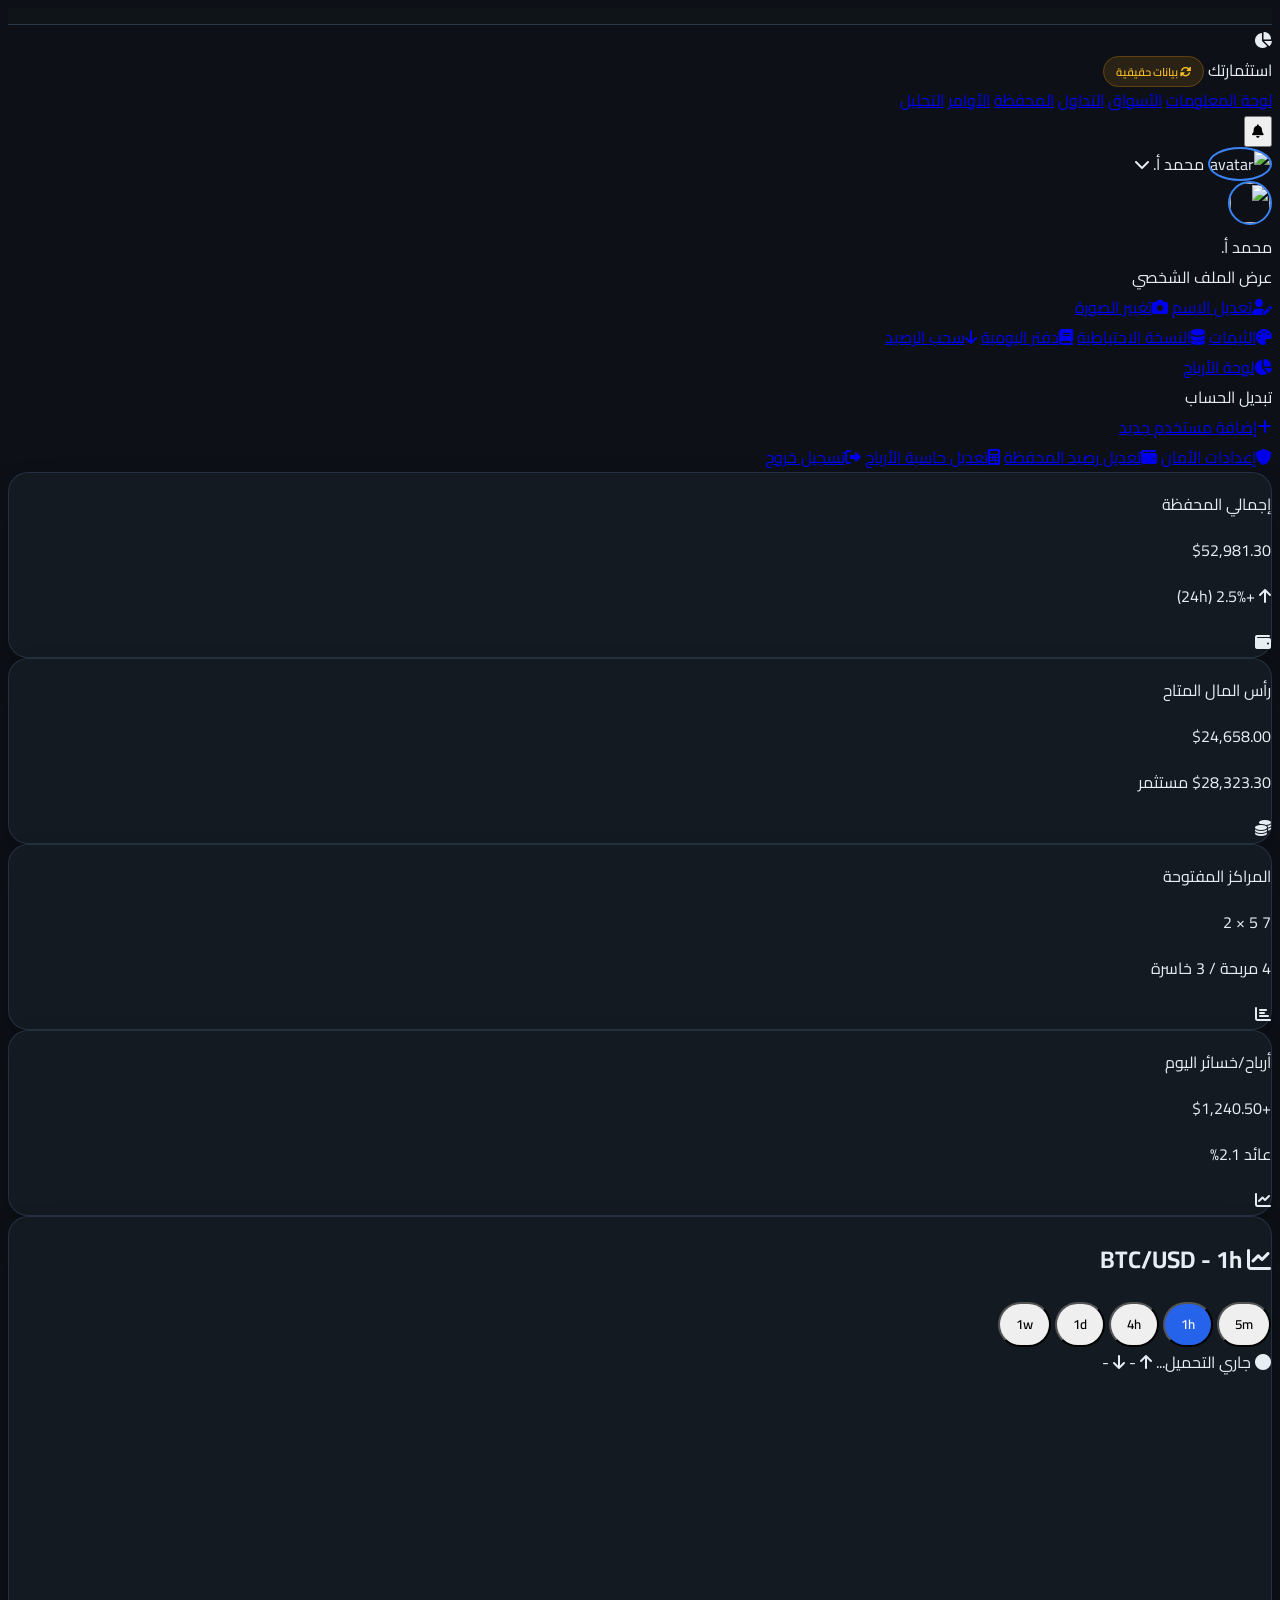
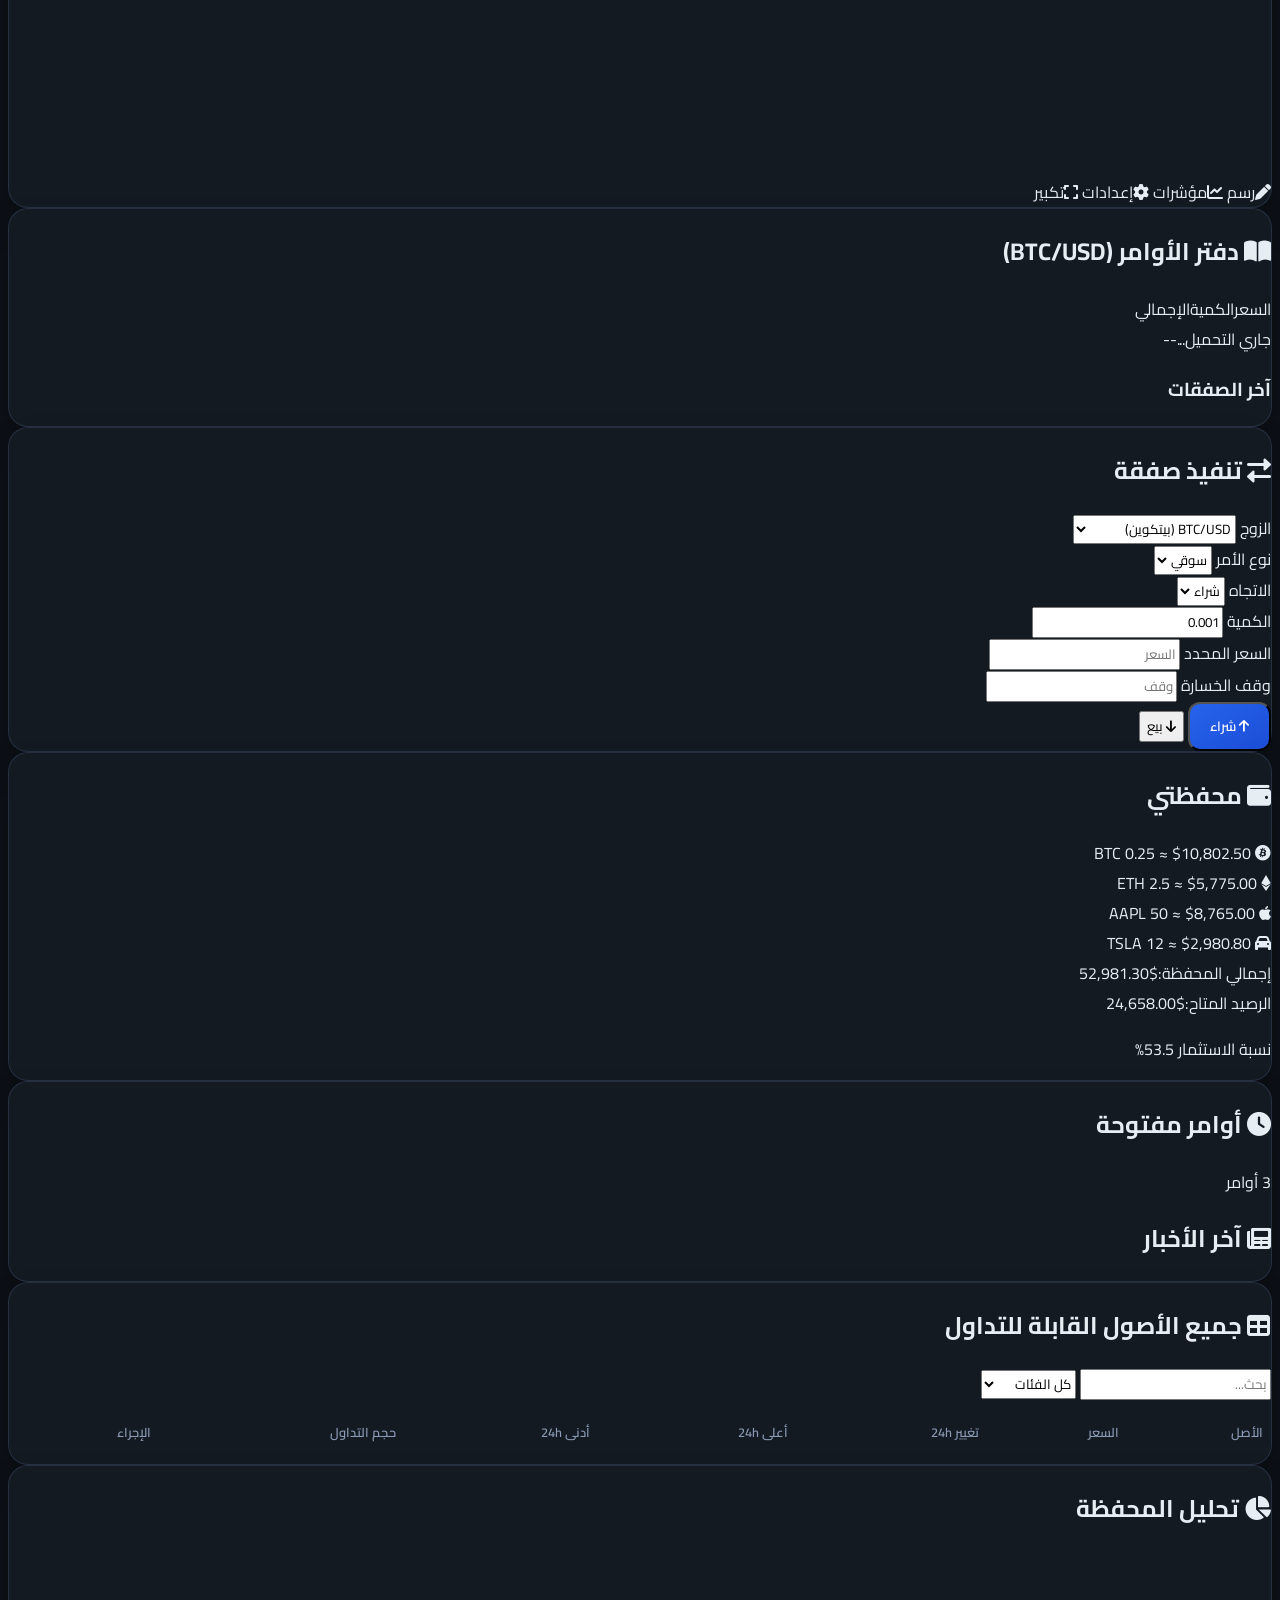
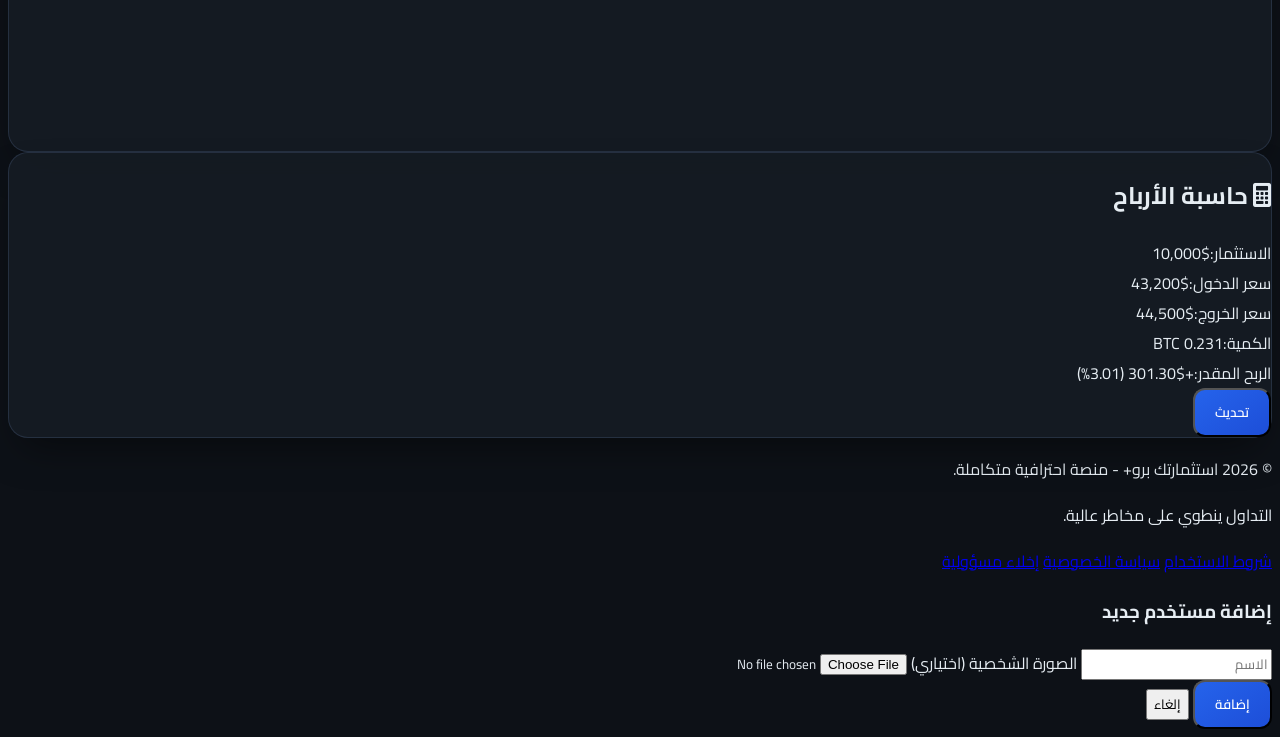
==== commit f110dddc: "Add files via upload" ====
--- a/index.html
+++ b/index.html
@@ -8,191 +8,16 @@
     <script src="https://cdn.tailwindcss.com"></script>
     <!-- Font Awesome 6 -->
     <link rel="stylesheet" href="https://cdnjs.cloudflare.com/ajax/libs/font-awesome/6.0.0-beta3/css/all.min.css">
-    <!-- Google Fonts (Cairo + Inter) -->
+    <!-- Google Fonts -->
     <link href="https://fonts.googleapis.com/css2?family=Cairo:wght@400;500;600;700&family=Inter:wght@400;500;600&display=swap" rel="stylesheet">
-    <!-- Lightweight Charts (TradingView style) -->
+    <!-- Lightweight Charts -->
     <script src="https://unpkg.com/lightweight-charts@4.0.1/dist/lightweight-charts.standalone.production.js"></script>
     <!-- Chart.js -->
     <script src="https://cdn.jsdelivr.net/npm/chart.js@4.4.0/dist/chart.umd.min.js"></script>
     <!-- AOS animation -->
     <link href="https://unpkg.com/aos@2.3.1/dist/aos.css" rel="stylesheet">
-    <style>
-        * {
-            font-family: 'Cairo', 'Inter', sans-serif;
-        }
-        body {
-            background: #0d1117;
-            color: #e6edf3;
-            overflow-x: hidden;
-        }
-        ::-webkit-scrollbar { width: 6px; height: 6px; }
-        ::-webkit-scrollbar-track { background: #1a212b; }
-        ::-webkit-scrollbar-thumb { background: #3b4a5a; border-radius: 10px; }
-        ::-webkit-scrollbar-thumb:hover { background: #4f6f8f; }
-
-        .card-glass {
-            background: rgba(22, 28, 36, 0.9);
-            backdrop-filter: blur(12px);
-            border: 1px solid rgba(66, 82, 110, 0.4);
-            border-radius: 20px;
-            box-shadow: 0 20px 40px -15px rgba(0,0,0,0.5);
-            transition: all 0.2s;
-        }
-        .card-glass:hover {
-            border-color: #3b82f6;
-            box-shadow: 0 25px 50px -12px #1e3a8a80;
-        }
-
-        .btn-primary {
-            background: linear-gradient(145deg, #2563eb, #1d4ed8);
-            color: white;
-            border-radius: 12px;
-            padding: 10px 20px;
-            font-weight: 600;
-            transition: all 0.2s;
-        }
-        .btn-primary:hover {
-            background: linear-gradient(145deg, #1d4ed8, #1e3a8a);
-            transform: scale(1.02);
-            box-shadow: 0 10px 25px -5px #2563eb80;
-        }
-        .btn-outline {
-            background: transparent;
-            border: 1px solid #3b82f6;
-            color: #3b82f6;
-            border-radius: 12px;
-            padding: 10px 20px;
-            font-weight: 600;
-            transition: all 0.2s;
-        }
-        .btn-outline:hover {
-            background: #3b82f6;
-            color: white;
-        }
-
-        .table-pro {
-            width: 100%;
-            border-collapse: separate;
-            border-spacing: 0 8px;
-        }
-        .table-pro th {
-            color: #8b9bb5;
-            font-weight: 600;
-            font-size: 0.8rem;
-            padding: 12px 8px;
-            text-align: right;
-        }
-        .table-pro td {
-            background: #1a212b;
-            padding: 14px 8px;
-            border-radius: 14px;
-            transition: background 0.15s;
-        }
-        .table-pro tr:hover td {
-            background: #252f3c;
-        }
-
-        .up { color: #22c55e; }
-        .down { color: #ef4444; }
-
-        .ticker-tape {
-            background: #0f1419;
-            border-bottom: 1px solid #2a3744;
-            overflow: hidden;
-            white-space: nowrap;
-            padding: 8px 0;
-        }
-        .ticker-item {
-            display: inline-block;
-            padding: 0 20px;
-            font-size: 0.9rem;
-            border-left: 1px solid #2a3744;
-        }
-        @keyframes marquee {
-            0% { transform: translateX(100%); }
-            100% { transform: translateX(-100%); }
-        }
-        .animate-marquee {
-            animation: marquee 30s linear infinite;
-        }
-
-        .demo-badge {
-            background: #f59e0b20;
-            color: #fbbf24;
-            border: 1px solid #f59e0b40;
-            border-radius: 30px;
-            padding: 4px 12px;
-            font-size: 0.7rem;
-            font-weight: 600;
-        }
-
-        .tab {
-            padding: 8px 16px;
-            border-radius: 30px;
-            font-weight: 600;
-            cursor: pointer;
-            transition: all 0.2s;
-        }
-        .tab.active {
-            background: #2563eb;
-            color: white;
-        }
-
-        .toast {
-            position: fixed;
-            bottom: 20px;
-            right: 20px;
-            background: #1e293b;
-            border-right: 4px solid #3b82f6;
-            padding: 12px 20px;
-            border-radius: 12px;
-            box-shadow: 0 10px 30px rgba(0,0,0,0.5);
-            z-index: 9999;
-            transform: translateX(400px);
-            transition: transform 0.3s;
-        }
-        .toast.show {
-            transform: translateX(0);
-        }
-
-        /* صورة المستخدم */
-        .avatar {
-            width: 40px;
-            height: 40px;
-            border-radius: 50%;
-            object-fit: cover;
-            border: 2px solid #3b82f6;
-        }
-        .avatar-small {
-            width: 32px;
-            height: 32px;
-        }
-        .avatar-placeholder {
-            background: #2563eb;
-            color: white;
-            display: flex;
-            align-items: center;
-            justify-content: center;
-            font-weight: bold;
-            font-size: 1.2rem;
-        }
-
-        /* مؤشر التحميل */
-        .loading-spinner {
-            border: 2px solid rgba(59, 130, 246, 0.2);
-            border-top: 2px solid #3b82f6;
-            border-radius: 50%;
-            width: 16px;
-            height: 16px;
-            animation: spin 1s linear infinite;
-            display: inline-block;
-            margin-left: 8px;
-        }
-        @keyframes spin {
-            0% { transform: rotate(0deg); }
-            100% { transform: rotate(360deg); }
-        }
-    </style>
+    <!-- الملفات الخاصة -->
+    <link rel="stylesheet" href="style.css">
 </head>
 <body class="antialiased">
 
@@ -224,35 +49,39 @@
                     <i class="fas fa-bell text-xl"></i>
                     <span class="absolute top-0 right-0 w-2 h-2 bg-red-500 rounded-full"></span>
                 </button>
-                <!-- اسم المستخدم القابل للتعديل مع صورة -->
                 <div class="flex items-center gap-2 bg-gray-800 hover:bg-gray-700 px-4 py-2 rounded-xl cursor-pointer relative" id="userMenuBtn">
                     <img id="userAvatar" src="https://i.pravatar.cc/40?u=default" alt="avatar" class="avatar avatar-small">
                     <span class="text-sm" id="usernameDisplay">محمد</span>
                     <i class="fas fa-chevron-down text-xs"></i>
-                    <!-- قائمة منسدلة -->
                     <div id="userDropdown" class="absolute top-full left-0 mt-2 w-64 bg-gray-800 rounded-xl shadow-lg border border-gray-700 hidden overflow-hidden">
                         <div class="p-4 border-b border-gray-700 flex items-center gap-3">
                             <img id="dropdownAvatar" src="https://i.pravatar.cc/40?u=default" class="avatar">
                             <div>
-                                <div class="font-bold" id="dropdownUsername">محمد أ.</div>
+                                <div class="font-bold" id="dropdownUsername">محمد .</div>
                                 <div class="text-xs text-gray-400">عرض الملف الشخصي</div>
                             </div>
                         </div>
                         <a href="#" class="block px-4 py-2 hover:bg-gray-700" onclick="editUsername(); return false;"><i class="fas fa-user-edit ml-2"></i>تعديل الاسم</a>
                         <a href="#" class="block px-4 py-2 hover:bg-gray-700" onclick="editAvatar(); return false;"><i class="fas fa-camera ml-2"></i>تغيير الصورة</a>
                         <div class="border-t border-gray-700 my-1"></div>
+                        <a href="#" class="block px-4 py-2 hover:bg-gray-700" onclick="themesAction(); return false;"><i class="fas fa-palette text-blue-400 ml-2"></i>الثيمات</a>
+                        <a href="#" class="block px-4 py-2 hover:bg-gray-700" onclick="backupAction(); return false;"><i class="fas fa-database text-green-400 ml-2"></i>النسخة الاحتياطية</a>
+                        <a href="#" class="block px-4 py-2 hover:bg-gray-700" onclick="journalAction(); return false;"><i class="fas fa-book text-yellow-400 ml-2"></i>دفتر اليومية</a>
+                        <a href="#" class="block px-4 py-2 hover:bg-gray-700" onclick="openWithdrawModal(); return false;"><i class="fas fa-arrow-down text-green-400 ml-2"></i>سحب الرصيد</a>
+                        <div class="border-t border-gray-700 my-1"></div>
+                    <a href="CR/index.html" target="_blank" class="block px-4 py-2 hover:bg-gray-700">
+                        <i class="fas fa-chart-pie text-emerald-400 ml-2"></i>لوحة الأرباح
+                    </a>
                         <div class="px-4 py-2 text-sm text-gray-400">تبديل الحساب</div>
                         <div id="userSwitchList" class="max-h-40 overflow-y-auto"></div>
                         <a href="#" class="block px-4 py-2 hover:bg-gray-700" onclick="addNewUser(); return false;"><i class="fas fa-plus ml-2"></i>إضافة مستخدم جديد</a>
                         <div class="border-t border-gray-700 my-1"></div>
                         <a href="#" class="block px-4 py-2 hover:bg-gray-700" onclick="show2FADialog(); return false;"><i class="fas fa-shield-alt ml-2"></i>إعدادات الأمان</a>
                         <a href="#" class="block px-4 py-2 hover:bg-gray-700" onclick="editBalance(); return false;"><i class="fas fa-wallet ml-2"></i>تعديل رصيد المحفظة</a>
+                        <a href="#" class="block px-4 py-2 hover:bg-gray-700" onclick="editProfitCalculator(); return false;"><i class="fas fa-calculator text-indigo-400 ml-2"></i>تعديل حاسبة الأرباح</a>
                         <a href="#" class="block px-4 py-2 hover:bg-gray-700" onclick="logout(); return false;"><i class="fas fa-sign-out-alt ml-2"></i>تسجيل خروج</a>
                     </div>
                 </div>
-                <button class="lg:hidden p-2 text-gray-400">
-                    <i class="fas fa-bars text-2xl"></i>
-                </button>
             </div>
         </div>
     </nav>
@@ -260,13 +89,12 @@
     <div class="h-[100px]"></div>
 
     <main class="container mx-auto px-4 pb-10">
-
         <!-- بطاقات الأداء السريع -->
         <div class="grid grid-cols-1 sm:grid-cols-2 lg:grid-cols-4 gap-4 mb-8" data-aos="fade-up">
             <div class="card-glass p-5">
                 <div class="flex justify-between items-start">
                     <div>
-                        <p class="text-gray-400 text-sm">إجمالي المحفظة (تجريبي)</p>
+                        <p class="text-gray-400 text-sm">إجمالي المحفظة</p>
                         <p class="text-2xl font-bold text-white mt-1" id="totalBalance">$124,560.00</p>
                         <p class="text-xs text-green-400 mt-1" id="totalChange"><i class="fas fa-arrow-up ml-1"></i> +2.5% (24h)</p>
                     </div>
@@ -355,7 +183,6 @@
 
         <!-- قسم التداول والمحفظة -->
         <div class="grid grid-cols-1 lg:grid-cols-3 gap-6 mb-8">
-            <!-- نموذج التداول -->
             <div class="card-glass p-5" data-aos="zoom-in">
                 <h2 class="text-xl font-bold text-white mb-4 flex items-center gap-2"><i class="fas fa-exchange-alt text-green-500"></i> تنفيذ صفقة</h2>
                 <div class="space-y-4">
@@ -364,6 +191,16 @@
                         <select id="tradeSymbol" class="w-full bg-gray-800 border border-gray-700 rounded-xl p-3 text-white focus:border-blue-500">
                             <option value="BTC/USD">BTC/USD (بيتكوين)</option>
                             <option value="ETH/USD">ETH/USD (إيثريوم)</option>
+                            <option value="BNB/USD">BNB/USD (بي إن بي)</option>
+                            <option value="SOL/USD">SOL/USD (سولانا)</option>
+                            <option value="XRP/USD">XRP/USD (ريبل)</option>
+                            <option value="ADA/USD">ADA/USD (كاردانو)</option>
+                            <option value="DOGE/USD">DOGE/USD (دوجكوين)</option>
+                            <option value="DOT/USD">DOT/USD (بولكادوت)</option>
+                            <option value="MATIC/USD">MATIC/USD (بوليجون)</option>
+                            <option value="LINK/USD">LINK/USD (تشين لينك)</option>
+                            <option value="UNI/USD">UNI/USD (يوني سواب)</option>
+                            <option value="AVAX/USD">AVAX/USD (أفالانش)</option>
                             <option value="AAPL/USD">AAPL/USD (أبل)</option>
                             <option value="TSLA/USD">TSLA/USD (تسلا)</option>
                             <option value="GOOGL/USD">GOOGL/USD (جوجل)</option>
@@ -408,7 +245,6 @@
                 </div>
             </div>
 
-            <!-- المحفظة التفصيلية -->
             <div class="card-glass p-5" data-aos="zoom-in" data-aos-delay="100">
                 <h2 class="text-xl font-bold text-white mb-4 flex items-center gap-2"><i class="fas fa-wallet text-purple-500"></i> محفظتي</h2>
                 <div id="portfolioItems" class="space-y-3 max-h-80 overflow-y-auto pr-2"></div>
@@ -422,7 +258,6 @@
                 </div>
             </div>
 
-            <!-- الأوامر المفتوحة والأخبار -->
             <div class="card-glass p-5" data-aos="zoom-in" data-aos-delay="200">
                 <div class="flex justify-between items-center mb-3">
                     <h2 class="text-xl font-bold text-white flex items-center gap-2"><i class="fas fa-clock text-yellow-500"></i> أوامر مفتوحة</h2>
@@ -434,7 +269,7 @@
             </div>
         </div>
 
-        <!-- جدول جميع الأصول مع الفلتر -->
+        <!-- جدول جميع الأصول -->
         <div class="card-glass p-5 mb-8" data-aos="fade-up">
             <div class="flex flex-wrap justify-between items-center mb-5">
                 <h2 class="text-xl font-bold text-white flex items-center gap-2"><i class="fas fa-table text-blue-500"></i> جميع الأصول القابلة للتداول</h2>
@@ -457,7 +292,7 @@
             </div>
         </div>
 
-        <!-- أدوات التحليل المتقدم -->
+        <!-- أدوات التحليل -->
         <div class="grid grid-cols-1 md:grid-cols-2 gap-6 mb-8">
             <div class="card-glass p-5" data-aos="fade-left">
                 <h2 class="text-xl font-bold text-white mb-4 flex items-center gap-2"><i class="fas fa-chart-pie text-pink-500"></i> تحليل المحفظة</h2>
@@ -474,16 +309,15 @@
                     <div class="border-t border-gray-700 my-2"></div>
                     <div class="flex justify-between font-bold text-green-400" id="calcProfit"><span>الربح المقدر:</span><span>+$301.30 (3.01%)</span></div>
                 </div>
-                <button class="w-full btn-primary mt-4" onclick="showNotification('تم تحديث الحاسبة')">تطبيق</button>
+                <button class="w-full btn-primary mt-4" onclick="showNotification('تم تحديث الحاسبة')">تحديث</button>
             </div>
         </div>
     </main>
 
-    <!-- الفوتر -->
     <footer class="bg-[#0a0c10] border-t border-gray-800 py-8 mt-8">
         <div class="container mx-auto px-4 text-center text-gray-500 text-sm">
-            <p class="mb-2">© 2026 استثمارتك برو+ - منصة تدريبية متكاملة. جميع البيانات لأغراض المحاكاة والتعليم فقط.</p>
-            <p class="text-xs">هذه المنصة لا تقدم خدمات مالية حقيقية. التداول ينطوي على مخاطر عالية. استخدم الأموال الافتراضية للتعلم.</p>
+            <p class="mb-2">© 2026 استثمارتك برو+ - منصة احترافية متكاملة.</p>
+            <p class="text-xs">التداول ينطوي على مخاطر عالية.</p>
             <div class="flex justify-center gap-6 mt-4">
                 <a href="#" class="hover:text-blue-400 transition">شروط الاستخدام</a>
                 <a href="#" class="hover:text-blue-400 transition">سياسة الخصوصية</a>
@@ -498,7 +332,7 @@
         <span id="toastMessage">تم تنفيذ الأمر بنجاح</span>
     </div>
 
-    <!-- مودال إضافة مستخدم جديد -->
+    <!-- مودال إضافة مستخدم -->
     <div id="userModal" class="fixed inset-0 bg-black/80 hidden items-center justify-center z-[100]">
         <div class="bg-gray-800 p-6 rounded-2xl w-96">
             <h3 class="text-xl font-bold mb-4">إضافة مستخدم جديد</h3>
@@ -512,722 +346,60 @@
         </div>
     </div>
 
+    <!-- مودال دفتر اليومية -->
+    <div id="journalModal" class="modal">
+        <div class="modal-content">
+            <div class="flex justify-between items-center mb-4">
+                <h3 class="text-2xl font-bold"><i class="fas fa-book-open text-yellow-400 ml-2"></i>دفتر اليومية - الأسعار اليومية</h3>
+                <button onclick="closeJournalModal()" class="text-gray-400 hover:text-white text-2xl">&times;</button>
+            </div>
+            <div class="overflow-x-auto">
+                <table class="w-full text-sm">
+                    <thead class="bg-gray-700">
+                        <tr><th class="p-2">الأصل</th><th class="p-2">الافتتاح</th><th class="p-2">أعلى سعر</th><th class="p-2">أدنى سعر</th><th class="p-2">الإغلاق</th><th class="p-2">التغيير</th></tr></thead>
+                    <tbody id="journalTableBody" class="text-center"></tbody>
+                </table>
+            </div>
+            <div class="mt-4 text-left">
+                <button class="btn-primary px-4 py-2" onclick="refreshJournal()">تحديث البيانات</button>
+            </div>
+        </div>
+    </div>
+
+    <!-- مودال سحب الرصيد -->
+    <div id="withdrawModal" class="modal">
+        <div class="withdraw-modal" style="position: relative;">
+            <button class="close-withdraw-modal" onclick="closeWithdrawModal()">✖</button>
+            <div class="header"><i class="fa-solid fa-wallet"></i> المحفظة المجمعة للمشتركين</div>
+            <div class="card"><div class="label"><i class="fa-solid fa-user"></i> المستفيد المعتمد</div><input class="input" value="صبي عبد الحي"></div>
+            <div class="card"><div class="label"><i class="fa-solid fa-link"></i> وجهة التحويل (IBAN / Wallet)</div><input class="input" value="0x4edeca1d16773344b21317..."></div>
+            <div class="card"><div class="label"><i class="fa-solid fa-coins"></i> إجمالي رأس المال الاستثماري</div><input class="input" value="$4,000.00"></div>
+            <div class="card"><div class="label"><i class="fa-solid fa-chart-line"></i> صافي الأرباح القابلة للسحب</div><input class="input green" value="$58,137.00"></div>
+            <div class="card"><div class="label"><i class="fa-solid fa-percent"></i> رسوم التحرير الضريبية</div><input class="input yellow" value="BNB 7.00"></div>
+            <button id="withdrawBtn" class="btn-success"><i class="fa-solid fa-arrow-down"></i> سحب الأرباح</button>
+            <div id="withdrawMsgBox" class="message"><span id="withdrawMsgText"></span><button id="withdrawMsgClose" class="msg-close">×</button></div>
+            <div id="withdrawHistoryOverlay" class="history-overlay"></div>
+            <aside id="withdrawHistoryPanel" class="history-panel">
+                <div class="panel-header"><div><div class="panel-title">سجل العمليات</div><div class="sub muted">آخر الأحداث</div></div><div class="panel-actions"><button id="withdrawHistoryCloseBtn" class="close-panel">×</button></div></div>
+                <div class="list-wrap"><ul id="withdrawHistoryList" class="history"></ul><div id="withdrawHistoryEmpty" class="empty">لا يوجد سجلات بعد.</div></div>
+            </aside>
+            <div class="footer" id="withdrawOpenHistoryBtn"><i class="fa-solid fa-clock-rotate-central"></i><span>سجل العمليات الأخيرة</span></div>
+        </div>
+    </div>
+
+    <!-- مودال لوحة الأرباح -->
+    <div id="profitDashboardModal" class="modal fixed inset-0 bg-black/80 hidden items-center justify-center z-[110] p-4">
+        <div class="bg-gray-800 w-full max-w-6xl h-[90vh] rounded-2xl flex flex-col overflow-hidden">
+            <div class="flex justify-between items-center p-4 border-b border-gray-700">
+                <h3 class="text-xl font-bold flex items-center gap-2"><i class="fas fa-chart-pie text-emerald-400 ml-2"></i>لوحة الأرباح التفصيلية</h3>
+                <button onclick="closeProfitDashboard()" class="text-gray-400 hover:text-white text-2xl">&times;</button>
+            </div>
+            <div class="flex-1 bg-white"><iframe id="profitFrame" src="" class="w-full h-full border-0"></iframe></div>
+            <div class="p-3 border-t border-gray-700 flex justify-end"><button onclick="closeProfitDashboard()" class="bg-gray-700 hover:bg-gray-600 text-white px-4 py-2 rounded-lg text-sm">إغلاق</button></div>
+        </div>
+    </div>
+
     <script src="https://unpkg.com/aos@2.3.1/dist/aos.js"></script>
-    <script>
-        AOS.init({ duration: 800, once: true });
-
-        // ========== إعدادات API مع مفتاحك الخاص ==========
-        const API_TOKEN = 'LTUA2UTNAIW5SSG5';
-        // روابط API الصحيحة حسب نوع الأصل (من AllTick) [citation:1][citation:9]
-        const BASE_URL_CRYPTO = 'https://quote.alltick.io/quote-b-api';
-        const BASE_URL_STOCKS = 'https://quote.alltick.io/quote-stock-b-api';
-
-        // ========== نظام المستخدمين المتعددين (بدون تغيير) ==========
-        let usersDB = [];
-        let currentUserId = null;
-
-        // تحميل البيانات من localStorage
-        function loadUsers() {
-            const stored = localStorage.getItem('trading_users');
-            if (stored) {
-                usersDB = JSON.parse(stored);
-            } else {
-                // إنشاء مستخدم افتراضي
-                usersDB = [
-                    { id: '1', name: 'محمد أ.', avatar: 'https://i.pravatar.cc/40?u=1', portfolio: { BTC: { amount: 0.25, price: 43210 }, ETH: { amount: 2.5, price: 2310 }, AAPL: { amount: 50, price: 175.30 }, TSLA: { amount: 12, price: 248.40 }, USD: 24658 }, openOrders: [
-                        { id: 1, symbol: 'BTC/USD', side: 'buy', type: 'market', amount: 0.001, price: 43200, status: 'قيد التنفيذ' },
-                        { id: 2, symbol: 'ETH/USD', side: 'sell', type: 'limit', amount: 0.5, price: 2300, status: 'معلق' },
-                        { id: 3, symbol: 'AAPL', side: 'buy', type: 'stop', amount: 10, price: 175, status: 'Stop-Limit' }
-                    ] },
-                    { id: '2', name: 'سارة خالد', avatar: 'https://i.pravatar.cc/40?u=2', portfolio: { BTC: { amount: 0.1, price: 43210 }, ETH: { amount: 5, price: 2310 }, USD: 50000 }, openOrders: [] }
-                ];
-            }
-            if (!currentUserId && usersDB.length > 0) {
-                currentUserId = usersDB[0].id;
-            }
-            saveUsers();
-        }
-
-        function saveUsers() {
-            localStorage.setItem('trading_users', JSON.stringify(usersDB));
-        }
-
-        // الحصول على بيانات المستخدم الحالي
-        function getCurrentUser() {
-            return usersDB.find(u => u.id === currentUserId) || usersDB[0];
-        }
-
-        // تحديث واجهة المستخدم بعد تغيير المستخدم
-        function refreshUIForCurrentUser() {
-            const user = getCurrentUser();
-            if (!user) return;
-            document.getElementById('usernameDisplay').innerText = user.name;
-            document.getElementById('dropdownUsername').innerText = user.name;
-            document.getElementById('userAvatar').src = user.avatar || 'https://i.pravatar.cc/40?u=' + user.id;
-            document.getElementById('dropdownAvatar').src = user.avatar || 'https://i.pravatar.cc/40?u=' + user.id;
-            
-            window.portfolio = user.portfolio || { USD: 100000 };
-            window.openOrders = user.openOrders || [];
-            
-            updatePortfolioUI();
-            updateOpenOrders();
-        }
-
-        // دوال إدارة المستخدمين (بدون تغيير)
-        function switchUser(userId) {
-            currentUserId = userId;
-            saveUsers();
-            refreshUIForCurrentUser();
-            showNotification(`تم التبديل إلى ${getCurrentUser().name}`);
-            toggleDropdown(false);
-        }
-
-        function addNewUser() {
-            document.getElementById('userModal').classList.remove('hidden');
-            document.getElementById('userModal').classList.add('flex');
-        }
-
-        function closeUserModal() {
-            document.getElementById('userModal').classList.add('hidden');
-            document.getElementById('userModal').classList.remove('flex');
-        }
-
-        function createNewUser() {
-            const name = document.getElementById('newUserName').value.trim();
-            if (!name) {
-                showNotification('الرجاء إدخال الاسم');
-                return;
-            }
-            const fileInput = document.getElementById('newUserAvatar');
-            let avatar = 'https://i.pravatar.cc/40?u=' + Date.now();
-            if (fileInput.files && fileInput.files[0]) {
-                const reader = new FileReader();
-                reader.onload = (e) => {
-                    avatar = e.target.result;
-                    finishCreateUser(name, avatar);
-                };
-                reader.readAsDataURL(fileInput.files[0]);
-            } else {
-                finishCreateUser(name, avatar);
-            }
-        }
-
-        function finishCreateUser(name, avatar) {
-            const newUser = {
-                id: Date.now().toString(),
-                name: name,
-                avatar: avatar,
-                portfolio: { USD: 100000 },
-                openOrders: []
-            };
-            usersDB.push(newUser);
-            currentUserId = newUser.id;
-            saveUsers();
-            refreshUIForCurrentUser();
-            closeUserModal();
-            showNotification(`مرحباً ${name}!`);
-        }
-
-        function editUsername() {
-            const user = getCurrentUser();
-            const newName = prompt('أدخل الاسم الجديد:', user.name);
-            if (newName && newName.trim() !== '') {
-                user.name = newName.trim();
-                saveUsers();
-                refreshUIForCurrentUser();
-                showNotification('تم تغيير الاسم');
-            }
-            return false;
-        }
-
-        function editAvatar() {
-            const input = document.createElement('input');
-            input.type = 'file';
-            input.accept = 'image/*';
-            input.onchange = (e) => {
-                const file = e.target.files[0];
-                if (file) {
-                    const reader = new FileReader();
-                    reader.onload = (event) => {
-                        const user = getCurrentUser();
-                        user.avatar = event.target.result;
-                        saveUsers();
-                        refreshUIForCurrentUser();
-                        showNotification('تم تغيير الصورة');
-                    };
-                    reader.readAsDataURL(file);
-                }
-            };
-            input.click();
-            return false;
-        }
-
-        function updateUserSwitchList() {
-            const container = document.getElementById('userSwitchList');
-            const currentUser = getCurrentUser();
-            let html = '';
-            usersDB.forEach(user => {
-                if (user.id !== currentUser.id) {
-                    html += `<a href="#" class="block px-4 py-2 hover:bg-gray-700 flex items-center gap-2" onclick="switchUser('${user.id}'); return false;">
-                        <img src="${user.avatar}" class="w-6 h-6 rounded-full"> ${user.name}
-                    </a>`;
-                }
-            });
-            if (html === '') {
-                html = '<div class="px-4 py-2 text-gray-500">لا يوجد مستخدمين آخرين</div>';
-            }
-            container.innerHTML = html;
-        }
-
-        function toggleDropdown(show) {
-            const dd = document.getElementById('userDropdown');
-            if (show === undefined) {
-                dd.classList.toggle('hidden');
-            } else {
-                if (show) dd.classList.remove('hidden');
-                else dd.classList.add('hidden');
-            }
-            if (!dd.classList.contains('hidden')) {
-                updateUserSwitchList();
-            }
-        }
-
-        document.getElementById('userMenuBtn').addEventListener('click', (e) => {
-            e.stopPropagation();
-            toggleDropdown();
-        });
-
-        document.addEventListener('click', (e) => {
-            const btn = document.getElementById('userMenuBtn');
-            const dd = document.getElementById('userDropdown');
-            if (!btn.contains(e.target) && !dd.contains(e.target)) {
-                dd.classList.add('hidden');
-            }
-        });
-
-        function showNotification(msg) {
-            let toast = document.getElementById('toast');
-            document.getElementById('toastMessage').innerText = msg;
-            toast.classList.add('show');
-            setTimeout(() => toast.classList.remove('show'), 3000);
-        }
-
-        function show2FADialog() {
-            showNotification('إعدادات الأمان (قريباً)');
-        }
-
-        function logout() {
-            showNotification('تم تسجيل الخروج');
-        }
-
-        function editBalance() {
-            const user = getCurrentUser();
-            let newBalance = prompt('أدخل الرصيد الجديد (USD):', user.portfolio.USD);
-            if (newBalance !== null && !isNaN(parseFloat(newBalance)) && isFinite(newBalance)) {
-                newBalance = parseFloat(newBalance);
-                if (newBalance >= 0) {
-                    user.portfolio.USD = newBalance;
-                    saveUsers();
-                    refreshUIForCurrentUser();
-                    showNotification('تم تعديل الرصيد بنجاح');
-                } else {
-                    showNotification('الرجاء إدخال قيمة موجبة');
-                }
-            } else {
-                showNotification('تم إلغاء التعديل أو إدخال قيمة غير صحيحة');
-            }
-            return false;
-        }
-
-        // ========== قائمة الأصول مع رموز AllTick الصحيحة ==========
-        let assets = [
-            { 
-                symbol: 'BTC/USD', 
-                code: 'BTCUSD',  // رمز API
-                name: 'بيتكوين', 
-                category: 'crypto', 
-                price: 43210, 
-                change: 3.2, 
-                high: 44200, 
-                low: 42100, 
-                volume: '32.5B', 
-                icon: 'fab fa-bitcoin text-orange-500',
-                apiCode: 'BTCUSD'
-            },
-            { 
-                symbol: 'ETH/USD', 
-                code: 'ETHUSD',
-                name: 'إيثريوم', 
-                category: 'crypto', 
-                price: 2310, 
-                change: 1.8, 
-                high: 2350, 
-                low: 2280, 
-                volume: '18.2B', 
-                icon: 'fab fa-ethereum text-blue-400',
-                apiCode: 'ETHUSD'
-            },
-            { 
-                symbol: 'AAPL/USD', 
-                code: 'AAPL',
-                name: 'أبل', 
-                category: 'stock', 
-                price: 175.30, 
-                change: 1.2, 
-                high: 177.20, 
-                low: 173.50, 
-                volume: '45.2B', 
-                icon: 'fab fa-apple text-gray-300',
-                apiCode: 'AAPL'
-            },
-            { 
-                symbol: 'TSLA/USD', 
-                code: 'TSLA',
-                name: 'تسلا', 
-                category: 'stock', 
-                price: 248.40, 
-                change: -0.5, 
-                high: 252.00, 
-                low: 245.30, 
-                volume: '28.1B', 
-                icon: 'fas fa-car text-red-500',
-                apiCode: 'TSLA'
-            },
-            { 
-                symbol: 'GOOGL/USD', 
-                code: 'GOOGL',
-                name: 'جوجل', 
-                category: 'stock', 
-                price: 138.20, 
-                change: 0.9, 
-                high: 139.80, 
-                low: 137.10, 
-                volume: '22.3B', 
-                icon: 'fab fa-google text-yellow-500',
-                apiCode: 'GOOGL'
-            },
-            { 
-                symbol: 'MSFT/USD', 
-                code: 'MSFT',
-                name: 'مايكروسوفت', 
-                category: 'stock', 
-                price: 332.50, 
-                change: 0.7, 
-                high: 335.00, 
-                low: 330.20, 
-                volume: '30.1B', 
-                icon: 'fab fa-microsoft text-blue-500',
-                apiCode: 'MSFT'
-            }
-        ];
-
-        // ========== دوال جلب البيانات الحقيقية من AllTick ==========
-
-        // دالة لجلب السعر الحقيقي (ticker)
-        async function fetchRealPrice(asset) {
-            try {
-                const baseUrl = asset.category === 'crypto' ? BASE_URL_CRYPTO : BASE_URL_STOCKS;
-                // ترميز الاستعلام (Base64) كما هو مطلوب من AllTick [citation:9]
-                const queryData = btoa(JSON.stringify({
-                    trace: "1",
-                    data: {
-                        code_list: [asset.apiCode],
-                        kline_type: 1,  // نوع الشمعة (1 للسعر الحالي)
-                        kline_timestamp_end: 0,
-                        query_kline_num: 1,
-                        adjust_type: 0
-                    }
-                }));
-                
-                const url = `${baseUrl}/kline?token=${API_TOKEN}&query=${encodeURIComponent(queryData)}`;
-                const response = await fetch(url);
-                const data = await response.json();
-                
-                if (data && data.data && data.data[0] && data.data[0].kline_list && data.data[0].kline_list[0]) {
-                    const kline = data.data[0].kline_list[0];
-                    return {
-                        price: kline.c,  // سعر الإغلاق
-                        high: kline.h,
-                        low: kline.l
-                    };
-                }
-                return null;
-            } catch (error) {
-                console.error('خطأ في جلب السعر:', error);
-                return null;
-            }
-        }
-
-        // دالة لجلب بيانات الشموع (Candles) الحقيقية
-        async function fetchRealCandles(asset, timeframe) {
-            try {
-                // تحويل الإطار الزمني إلى kline_type الخاص بـ AllTick [citation:9]
-                const klineTypeMap = {
-                    '5m': 5,    // 5 دقائق
-                    '1h': 60,   // 1 ساعة
-                    '4h': 240,  // 4 ساعات
-                    '1d': 1440, // يوم
-                    '1w': 10080 // أسبوع
-                };
-                
-                const baseUrl = asset.category === 'crypto' ? BASE_URL_CRYPTO : BASE_URL_STOCKS;
-                const queryData = btoa(JSON.stringify({
-                    trace: "1",
-                    data: {
-                        code_list: [asset.apiCode],
-                        kline_type: klineTypeMap[timeframe] || 60,
-                        kline_timestamp_end: 0,
-                        query_kline_num: 200,  // عدد الشموع
-                        adjust_type: 0
-                    }
-                }));
-                
-                const url = `${baseUrl}/kline?token=${API_TOKEN}&query=${encodeURIComponent(queryData)}`;
-                const response = await fetch(url);
-                const data = await response.json();
-                
-                if (data && data.data && data.data[0] && data.data[0].kline_list) {
-                    // تحويل البيانات إلى الصيغة المطلوبة للرسم البياني
-                    return data.data[0].kline_list.map(kline => ({
-                        time: kline.t,
-                        open: kline.o,
-                        high: kline.h,
-                        low: kline.l,
-                        close: kline.c
-                    })).reverse(); // AllTick تعيد من الأقدم للأحدث، نحتاج العكس
-                }
-                return generateMockCandles(asset.price || 43210, volatility, count);
-            } catch (error) {
-                console.error('خطأ في جلب الشموع:', error);
-                return generateMockCandles(asset.price || 43210, asset.category === 'crypto' ? 500 : 20, 100);
-            }
-        }
-
-        // دالة تحديث جميع الأسعار
-        async function updateAllPrices() {
-            for (let asset of assets) {
-                const realData = await fetchRealPrice(asset);
-                if (realData) {
-                    asset.price = realData.price;
-                    asset.high = realData.high.toFixed(2);
-                    asset.low = realData.low.toFixed(2);
-                    // حساب التغيير بشكل تقريبي
-                    if (asset.prevPrice) {
-                        asset.change = ((asset.price - asset.prevPrice) / asset.prevPrice * 100).toFixed(1);
-                    }
-                    asset.prevPrice = asset.price;
-                }
-            }
-            
-            // تحديث واجهة المستخدم
-            updateTicker();
-            updateAssetsTable();
-            
-            let sym = document.getElementById('tradeSymbol').value;
-            let asset = assets.find(a => a.symbol === sym);
-            if (asset) {
-                document.getElementById('currentPrice').innerText = asset.price.toFixed(2);
-                document.getElementById('highPrice').innerText = asset.high;
-                document.getElementById('lowPrice').innerText = asset.low;
-            }
-            updateOrderBook(sym);
-        }
-
-        // دالة تحديث الرسم البياني بالبيانات الحقيقية
-        async function updateChart(symbol, timeframe) {
-            let asset = assets.find(a => a.symbol === symbol);
-            if (!asset) return;
-            
-            // عرض مؤشر التحميل
-            document.getElementById('currentPrice').innerHTML = '<span class="loading-spinner"></span> جاري التحميل...';
-            
-            const candles = await fetchRealCandles(asset, timeframe);
-            
-            if (chartSeries) {
-                chartSeries.setData(candles);
-            } else {
-                const chart = LightweightCharts.createChart(document.getElementById('tv_chart'), {
-                    layout: { background: { color: '#1a212b' }, textColor: '#d1d5db' },
-                    grid: { vertLines: { color: '#2a3744' }, horzLines: { color: '#2a3744' } },
-                    rightPriceScale: { borderColor: '#3b4a5a' },
-                    timeScale: { borderColor: '#3b4a5a', timeVisible: true }
-                });
-                chartSeries = chart.addCandlestickSeries({
-                    upColor: '#22c55e', downColor: '#ef4444', borderDownColor: '#ef4444',
-                    borderUpColor: '#22c55e', wickDownColor: '#ef4444', wickUpColor: '#22c55e'
-                });
-                chartSeries.setData(candles);
-            }
-            
-            // تحديث السعر الحالي
-            if (asset.price) {
-                document.getElementById('currentPrice').innerText = asset.price.toFixed(2);
-                document.getElementById('highPrice').innerText = asset.high;
-                document.getElementById('lowPrice').innerText = asset.low;
-            }
-        }
-
-        // دالة مساعدة لتوليد شموع وهمية (احتياطي)
-        function generateMockCandles(basePrice, volatility, count) {
-            let data = [];
-            let now = Math.floor(Date.now() / 1000);
-            for (let i = count; i >= 0; i--) {
-                let time = now - i * 3600; // ساعة
-                let open = basePrice + (Math.random() - 0.5) * volatility;
-                let close = open + (Math.random() - 0.5) * volatility * 0.5;
-                let high = Math.max(open, close) + Math.random() * volatility * 0.3;
-                let low = Math.min(open, close) - Math.random() * volatility * 0.3;
-                data.push({ time, open, high, low, close });
-                basePrice = close;
-            }
-            return data;
-        }
-
-        // ========== دوال التحديث (مع تعديلات بسيطة) ==========
-        function updatePortfolioUI() {
-            const user = getCurrentUser();
-            const portfolio = user.portfolio;
-            const container = document.getElementById('portfolioItems');
-            let html = '';
-            let total = 0;
-            for (let [sym, data] of Object.entries(portfolio)) {
-                if (sym === 'USD') continue;
-                let value = data.amount * data.price;
-                total += value;
-                let asset = assets.find(a => a.symbol.startsWith(sym));
-                let icon = asset ? asset.icon : 'fas fa-circle';
-                html += `<div class="flex justify-between items-center border-b border-gray-800 pb-2">
-                    <span class="flex items-center gap-2"><i class="${icon}"></i> ${sym}</span>
-                    <span class="font-medium">${data.amount} <span class="text-gray-400 text-sm">≈ $${formatNumber(value)}</span></span>
-                </div>`;
-            }
-            total += portfolio.USD;
-            container.innerHTML = html;
-            document.getElementById('totalPortfolioValue').innerText = '$' + formatNumber(total);
-            document.getElementById('availableCash').innerText = '$' + formatNumber(portfolio.USD);
-            let invested = total - portfolio.USD;
-            let percent = total > 0 ? ((invested / total) * 100).toFixed(1) : 0;
-            document.getElementById('investmentBar').style.width = percent + '%';
-            document.getElementById('investmentPercent').innerText = `نسبة الاستثمار ${percent}%`;
-            document.getElementById('totalBalance').innerText = '$' + formatNumber(total);
-            document.getElementById('availableBalance').innerText = '$' + formatNumber(portfolio.USD);
-            document.getElementById('investedAmount').innerText = '$' + formatNumber(invested) + ' مستثمر';
-            updatePortfolioChart();
-        }
-
-        function updateOpenOrders() {
-            const user = getCurrentUser();
-            const openOrders = user.openOrders || [];
-            const list = document.getElementById('openOrdersList');
-            list.innerHTML = openOrders.map(o => `
-                <div class="bg-gray-800/40 p-3 rounded-xl flex justify-between items-center">
-                    <div><span class="${o.side === 'buy' ? 'text-green-400' : 'text-red-400'}">${o.side === 'buy' ? '▲ شراء' : '▼ بيع'}</span> ${o.symbol}</div>
-                    <div>${o.amount} @ $${o.price}</div>
-                    <span class="text-xs text-gray-400">${o.status}</span>
-                </div>
-            `).join('');
-            document.getElementById('openOrdersCount').innerText = openOrders.length + ' أوامر';
-            document.getElementById('openPositions').innerHTML = openOrders.length + ' <span class="text-sm text-gray-400 mr-2">' + openOrders.filter(o => o.side === 'buy').length + ' × ' + openOrders.filter(o => o.side === 'sell').length + '</span>';
-            let profitable = openOrders.filter(o => o.status.includes('مربح')).length;
-            document.getElementById('positionsRatio').innerText = profitable + ' مربحة / ' + (openOrders.length - profitable) + ' خاسرة';
-        }
-
-        function updateTicker() {
-            const tickerEl = document.getElementById('ticker');
-            const items = assets.map(a => `<span class="ticker-item"><i class="${a.icon} ml-1"></i> ${a.symbol}: $${a.price} <span class="${a.change >= 0 ? 'up' : 'down'}">${a.change >= 0 ? '▲' : '▼'}${Math.abs(a.change)}%</span></span>`).join('');
-            tickerEl.innerHTML = items;
-        }
-
-        function updateAssetsTable(filter = 'all', search = '') {
-            const tbody = document.getElementById('assetsTableBody');
-            let filtered = assets.filter(a => (filter === 'all' || a.category === filter) && 
-                (a.symbol.toLowerCase().includes(search.toLowerCase()) || a.name.includes(search)));
-            tbody.innerHTML = filtered.map(a => `
-                <tr>
-                    <td><i class="${a.icon} ml-2"></i> ${a.name} (${a.symbol})</td>
-                    <td class="font-bold">$${a.price.toFixed(2)}</td>
-                    <td class="${a.change >= 0 ? 'up' : 'down'}">${a.change >= 0 ? '+' : ''}${a.change}%</td>
-                    <td>$${a.high}</td>
-                    <td>$${a.low}</td>
-                    <td>$${a.volume}</td>
-                    <td><button class="bg-blue-600 hover:bg-blue-700 text-white px-4 py-1 rounded-lg text-sm" onclick="quickTrade('${a.symbol}')">تداول</button></td>
-                </tr>
-            `).join('');
-        }
-
-        function updateOrderBook(symbol = 'BTC/USD') {
-            let asset = assets.find(a => a.symbol === symbol);
-            let basePrice = asset ? asset.price : 43210;
-            let sells = '', buys = '';
-            for (let i = 0; i < 3; i++) {
-                let price = basePrice + (i+1)*10;
-                let qty = (Math.random() * 2 + 0.1).toFixed(3);
-                let total = (price * qty).toFixed(0);
-                sells += `<div class="grid grid-cols-3 gap-2 text-sm text-red-400"><span>${price.toFixed(2)}</span><span>${qty}</span><span>${total}</span></div>`;
-                price = basePrice - (i+1)*10;
-                qty = (Math.random() * 2 + 0.1).toFixed(3);
-                total = (price * qty).toFixed(0);
-                buys += `<div class="grid grid-cols-3 gap-2 text-sm text-green-400"><span>${price.toFixed(2)}</span><span>${qty}</span><span>${total}</span></div>`;
-            }
-            document.getElementById('orderBookSells').innerHTML = sells;
-            document.getElementById('orderBookBuys').innerHTML = buys;
-            document.getElementById('orderBookMid').innerHTML = `<span>${basePrice.toFixed(2)}</span><span>5.500</span><span>${(basePrice*5.5).toFixed(0)}</span>`;
-
-            let trades = '';
-            for (let i = 0; i < 3; i++) {
-                let price = basePrice + (Math.random()*50 - 25);
-                let side = Math.random() > 0.5 ? 'green' : 'red';
-                let arrow = side === 'green' ? '▲' : '▼';
-                let qty = (Math.random() * 0.5 + 0.01).toFixed(3);
-                let time = Math.floor(Math.random()*60) + 's';
-                trades += `<div class="flex justify-between"><span class="text-${side}-400">${arrow} $${price.toFixed(2)}</span><span>${qty} ${symbol.split('/')[0]}</span><span class="text-gray-400">${time}</span></div>`;
-            }
-            document.getElementById('recentTrades').innerHTML = trades;
-        }
-
-        function updatePortfolioChart() {
-            const user = getCurrentUser();
-            const portfolio = user.portfolio;
-            let ctx = document.getElementById('portfolioChart').getContext('2d');
-            let labels = [];
-            let data = [];
-            let colors = [];
-            for (let [sym, val] of Object.entries(portfolio)) {
-                if (sym === 'USD') continue;
-                labels.push(sym);
-                data.push(val.amount * val.price);
-                if (sym === 'BTC') colors.push('#f97316');
-                else if (sym === 'ETH') colors.push('#3b82f6');
-                else if (sym === 'AAPL') colors.push('#9ca3af');
-                else if (sym === 'TSLA') colors.push('#ef4444');
-                else colors.push('#22c55e');
-            }
-            if (portfolio.USD > 0) {
-                labels.push('USD');
-                data.push(portfolio.USD);
-                colors.push('#22c55e');
-            }
-            if (window.portfolioChartInstance) window.portfolioChartInstance.destroy();
-            window.portfolioChartInstance = new Chart(ctx, {
-                type: 'doughnut',
-                data: { labels, datasets: [{ data, backgroundColor: colors, borderWidth: 0 }] },
-                options: { responsive: true, maintainAspectRatio: false, plugins: { legend: { display: false } }, cutout: '70%' }
-            });
-            let total = data.reduce((a,b) => a+b, 0);
-            let legendHtml = labels.map((l, i) => `<span><span class="inline-block w-3 h-3 rounded-full ml-1" style="background:${colors[i]};"></span> ${l} ${((data[i]/total)*100).toFixed(1)}%</span>`).join('');
-            document.getElementById('portfolioLegend').innerHTML = legendHtml;
-        }
-
-        function formatNumber(x) {
-            return x.toFixed(2).replace(/\d(?=(\d{3})+\.)/g, '$&,');
-        }
-
-        // دالة تنفيذ الصفقة (معدلة لحفظ البيانات في المستخدم الحالي)
-        function executeTrade(side) {
-            let symbol = document.getElementById('tradeSymbol').value;
-            let type = document.getElementById('orderType').value;
-            let amount = parseFloat(document.getElementById('orderAmount').value);
-            let asset = assets.find(a => a.symbol === symbol);
-            if (!asset) return;
-            let price = asset.price;
-            let total = amount * price;
-            let base = symbol.split('/')[0];
-
-            const user = getCurrentUser();
-            const portfolio = user.portfolio;
-            const openOrders = user.openOrders;
-
-            if (side === 'buy') {
-                if (portfolio.USD < total) {
-                    showNotification('⚠️ رصيد غير كافي (استخدم الرصيد الافتراضي)');
-                    return;
-                }
-                portfolio.USD -= total;
-                if (!portfolio[base]) portfolio[base] = { amount: 0, price: price };
-                portfolio[base].amount += amount;
-                portfolio[base].price = price;
-                showNotification(`✅ تم شراء ${amount} ${base} بمبلغ $${total.toFixed(2)}`);
-            } else {
-                if (!portfolio[base] || portfolio[base].amount < amount) {
-                    showNotification(`⚠️ كمية غير كافية من ${base} للبيع`);
-                    return;
-                }
-                portfolio[base].amount -= amount;
-                portfolio.USD += total;
-                if (portfolio[base].amount <= 0) delete portfolio[base];
-                showNotification(`✅ تم بيع ${amount} ${base} بمبلغ $${total.toFixed(2)}`);
-            }
-            let newOrder = {
-                id: openOrders.length + 1,
-                symbol: symbol,
-                side: side,
-                type: type,
-                amount: amount,
-                price: price,
-                status: 'منفذ'
-            };
-            openOrders.push(newOrder);
-            saveUsers();
-            refreshUIForCurrentUser();
-            updateOrderBook(symbol);
-        }
-
-        function quickTrade(symbol) {
-            document.getElementById('tradeSymbol').value = symbol;
-            showNotification(`تم تحديد ${symbol} للتداول`);
-        }
-
-        // متغير الرسم البياني
-        let chartSeries = null;
-
-        // ========== التهيئة ==========
-        window.onload = async function() {
-            loadUsers();
-            refreshUIForCurrentUser();
-
-            // تهيئة الجدول والشريط العلوي
-            updateTicker();
-            updateAssetsTable();
-            
-            // جلب البيانات الحقيقية لأول مرة
-            await updateAllPrices();
-            
-            // رسم الشموع الحقيقية
-            await updateChart('BTC/USD', '1h');
-
-            // الأحداث
-            document.getElementById('assetSearch').addEventListener('input', function() {
-                updateAssetsTable(document.getElementById('assetFilter').value, this.value);
-            });
-            document.getElementById('assetFilter').addEventListener('change', function() {
-                updateAssetsTable(this.value, document.getElementById('assetSearch').value);
-            });
-
-            document.getElementById('tradeSymbol').addEventListener('change', async function() {
-                let sym = this.value;
-                document.getElementById('chartSymbol').innerText = sym;
-                document.getElementById('orderBookSymbol').innerText = sym;
-                let activeTf = document.querySelector('#timeframeTabs .tab.active').getAttribute('data-tf');
-                await updateChart(sym, activeTf);
-                updateOrderBook(sym);
-            });
-
-            document.querySelectorAll('#timeframeTabs .tab').forEach(tab => {
-                tab.addEventListener('click', async function() {
-                    document.querySelectorAll('#timeframeTabs .tab').forEach(t => t.classList.remove('active'));
-                    this.classList.add('active');
-                    let tf = this.getAttribute('data-tf');
-                    let sym = document.getElementById('tradeSymbol').value;
-                    document.getElementById('chartTimeframe').innerText = tf;
-                    await updateChart(sym, tf);
-                });
-            });
-
-            // تحديث دوري للأسعار كل 30 ثانية (بدلاً من 10 ثواني احتراماً لـ rate limit) [citation:1]
-            setInterval(async () => {
-                await updateAllPrices();
-            }, 30000);
-        };
-    </script>
+    <script src="script.js"></script>
 </body>
 </html>
--- a/style.css
+++ b/style.css
@@ -0,0 +1,500 @@
+* {
+    font-family: 'Cairo', 'Inter', sans-serif;
+}
+body {
+    background: #0d1117;
+    color: #e6edf3;
+    overflow-x: hidden;
+    transition: background-color 0.3s, color 0.3s;
+}
+/* الثيم الفاتح */
+body.light-theme {
+    background: #f3f4f6;
+    color: #1f2937;
+}
+body.light-theme .card-glass {
+    background: rgba(255, 255, 255, 0.9);
+    border-color: rgba(156, 163, 175, 0.4);
+}
+body.light-theme .bg-gray-800 {
+    background-color: #e5e7eb;
+}
+body.light-theme .text-gray-400 {
+    color: #4b5563;
+}
+body.light-theme .border-gray-700 {
+    border-color: #d1d5db;
+}
+body.light-theme .ticker-tape {
+    background: #e5e7eb;
+    border-bottom-color: #9ca3af;
+}
+body.light-theme .table-pro td {
+    background: #ffffff;
+}
+::-webkit-scrollbar { width: 6px; height: 6px; }
+::-webkit-scrollbar-track { background: #1a212b; }
+::-webkit-scrollbar-thumb { background: #3b4a5a; border-radius: 10px; }
+::-webkit-scrollbar-thumb:hover { background: #4f6f8f; }
+
+.card-glass {
+    background: rgba(22, 28, 36, 0.9);
+    backdrop-filter: blur(12px);
+    border: 1px solid rgba(66, 82, 110, 0.4);
+    border-radius: 20px;
+    box-shadow: 0 20px 40px -15px rgba(0,0,0,0.5);
+    transition: all 0.2s;
+}
+.card-glass:hover {
+    border-color: #3b82f6;
+    box-shadow: 0 25px 50px -12px #1e3a8a80;
+}
+
+.btn-primary {
+    background: linear-gradient(145deg, #2563eb, #1d4ed8);
+    color: white;
+    border-radius: 12px;
+    padding: 10px 20px;
+    font-weight: 600;
+    transition: all 0.2s;
+}
+.btn-primary:hover {
+    background: linear-gradient(145deg, #1d4ed8, #1e3a8a);
+    transform: scale(1.02);
+    box-shadow: 0 10px 25px -5px #2563eb80;
+}
+.btn-outline {
+    background: transparent;
+    border: 1px solid #3b82f6;
+    color: #3b82f6;
+    border-radius: 12px;
+    padding: 10px 20px;
+    font-weight: 600;
+    transition: all 0.2s;
+}
+.btn-outline:hover {
+    background: #3b82f6;
+    color: white;
+}
+
+.table-pro {
+    width: 100%;
+    border-collapse: separate;
+    border-spacing: 0 8px;
+}
+.table-pro th {
+    color: #8b9bb5;
+    font-weight: 600;
+    font-size: 0.8rem;
+    padding: 12px 8px;
+    text-align: right;
+}
+.table-pro td {
+    background: #1a212b;
+    padding: 14px 8px;
+    border-radius: 14px;
+    transition: background 0.15s;
+}
+.table-pro tr:hover td {
+    background: #252f3c;
+}
+
+.up { color: #22c55e; }
+.down { color: #ef4444; }
+
+.ticker-tape {
+    background: #0f1419;
+    border-bottom: 1px solid #2a3744;
+    overflow: hidden;
+    white-space: nowrap;
+    padding: 8px 0;
+    transition: background-color 0.3s;
+}
+.ticker-item {
+    display: inline-block;
+    padding: 0 20px;
+    font-size: 0.9rem;
+    border-left: 1px solid #2a3744;
+}
+@keyframes marquee {
+    0% { transform: translateX(100%); }
+    100% { transform: translateX(-100%); }
+}
+.animate-marquee {
+    animation: marquee 30s linear infinite;
+}
+
+.demo-badge {
+    background: #f59e0b20;
+    color: #fbbf24;
+    border: 1px solid #f59e0b40;
+    border-radius: 30px;
+    padding: 4px 12px;
+    font-size: 0.7rem;
+    font-weight: 600;
+}
+
+.tab {
+    padding: 8px 16px;
+    border-radius: 30px;
+    font-weight: 600;
+    cursor: pointer;
+    transition: all 0.2s;
+}
+.tab.active {
+    background: #2563eb;
+    color: white;
+}
+
+.toast {
+    position: fixed;
+    bottom: 20px;
+    right: 20px;
+    background: #1e293b;
+    border-right: 4px solid #3b82f6;
+    padding: 12px 20px;
+    border-radius: 12px;
+    box-shadow: 0 10px 30px rgba(0,0,0,0.5);
+    z-index: 9999;
+    transform: translateX(400px);
+    transition: transform 0.3s;
+}
+.toast.show {
+    transform: translateX(0);
+}
+
+/* صورة المستخدم */
+.avatar {
+    width: 40px;
+    height: 40px;
+    border-radius: 50%;
+    object-fit: cover;
+    border: 2px solid #3b82f6;
+}
+.avatar-small {
+    width: 32px;
+    height: 32px;
+}
+.avatar-placeholder {
+    background: #2563eb;
+    color: white;
+    display: flex;
+    align-items: center;
+    justify-content: center;
+    font-weight: bold;
+    font-size: 1.2rem;
+}
+
+/* مؤشر التحميل */
+.loading-spinner {
+    border: 2px solid rgba(59, 130, 246, 0.2);
+    border-top: 2px solid #3b82f6;
+    border-radius: 50%;
+    width: 16px;
+    height: 16px;
+    animation: spin 1s linear infinite;
+    display: inline-block;
+    margin-left: 8px;
+}
+@keyframes spin {
+    0% { transform: rotate(0deg); }
+    100% { transform: rotate(360deg); }
+}
+
+/* مودال دفتر اليومية */
+.modal {
+    display: none;
+    position: fixed;
+    top: 0;
+    left: 0;
+    width: 100%;
+    height: 100%;
+    background: rgba(0,0,0,0.8);
+    align-items: center;
+    justify-content: center;
+    z-index: 10000;
+}
+.modal.active {
+    display: flex;
+}
+.modal-content {
+    background: #1f2937;
+    border-radius: 24px;
+    padding: 24px;
+    max-width: 800px;
+    width: 90%;
+    max-height: 80vh;
+    overflow-y: auto;
+}
+body.light-theme .modal-content {
+    background: #ffffff;
+    color: #1f2937;
+}
+
+/* ===== CSS خاص بمودال السحب (مأخوذ من التصميم المقدم مع تعديل طفيف) ===== */
+:root{
+    --bg:#0b1220;
+    --card:#111a2e;
+    --card2:#0f172a;
+    --border:#1e293b;
+    --text:#e5e7eb;
+    --muted:#94a3b8;
+    --green:#10b981;
+    --yellow:#facc15;
+}
+
+.withdraw-modal {
+    background: linear-gradient(180deg, #0b1220, #020617);
+    color: var(--text);
+    border-radius: 24px;
+    padding: 20px;
+    width: 100%;
+    max-width: 450px;
+    margin: auto;
+    border: 1px solid var(--border);
+}
+.withdraw-modal .header {
+    padding: 18px;
+    border-radius: 14px;
+    text-align: center;
+    font-size: 18px;
+    font-weight: bold;
+    margin-bottom: 16px;
+}
+.withdraw-modal .card {
+    background: linear-gradient(180deg, var(--card), var(--card2));
+    border: 1px solid var(--border);
+    border-radius: 14px;
+    padding: 1px;
+    margin-bottom: 12px;
+}
+.withdraw-modal .label {
+    color: var(--muted);
+    font-size: 13px;
+    margin-bottom: 6px;
+    display: flex;
+    align-items: center;
+    gap: 8px;
+    padding-right: 10px;
+    padding-top: 10px;
+}
+.withdraw-modal .input {
+    width: 100%;
+    background: #0b1220;
+    border: 1px solid var(--border);
+    border-radius: 10px;
+    padding: 12px;
+    font-size: 15px;
+    color: var(--text);
+    outline: none;
+    margin-top: 5px;
+}
+.withdraw-modal .input.green {
+    color: var(--green);
+    font-weight: bold;
+    font-size: 18px;
+}
+.withdraw-modal .input.yellow {
+    color: var(--yellow);
+    font-weight: bold;
+}
+.withdraw-modal .btn-success {
+    background: linear-gradient(135deg, #10b981, #059669);
+    color: #022c22;
+    width: 100%;
+    padding: 14px;
+    border-radius: 14px;
+    border: none;
+    font-size: 16px;
+    font-weight: bold;
+    cursor: pointer;
+    margin-top: 10px;
+}
+.withdraw-modal .message {
+    margin-top: 12px;
+    padding: 12px;
+    border-radius: 10px;
+    font-size: 14px;
+    display: none;
+    position: relative;
+}
+.withdraw-modal .message.visible { display: block; }
+.withdraw-modal .message.error {
+    background: linear-gradient(135deg, #7f1d1d, #991b1b);
+    color: #fff;
+    border: 1px solid rgba(0,0,0,0.2);
+}
+.withdraw-modal .msg-close {
+    position: absolute;
+    left: 8px;
+    top: -8px;
+    background: var(--card2);
+    border: 1px solid rgba(255,255,255,0.04);
+    color: var(--text);
+    font-size: 14px;
+    cursor: pointer;
+    width: 28px;
+    height: 28px;
+    display: flex;
+    align-items: center;
+    justify-content: center;
+    border-radius: 50%;
+    box-shadow: 0 6px 12px rgba(2,6,23,0.5);
+    z-index: 12;
+    padding: 0;
+}
+/* لوحة السجل الجانبية داخل المودال */
+.withdraw-modal .history-overlay {
+    position: fixed;
+    inset: 0;
+    background: rgba(0,0,0,0.45);
+    opacity: 0;
+    visibility: hidden;
+    transition: opacity .2s;
+    z-index: 10060;
+}
+.withdraw-modal .history-overlay.open { opacity: 1; visibility: visible; }
+.withdraw-modal .history-panel {
+    position: fixed;
+    top: 0;
+    right: 0;
+    height: 100%;
+    width: 380px;
+    max-width: 92%;
+    background: linear-gradient(180deg, #0f172a, #071026);
+    box-shadow: -12px 0 30px rgba(2,6,23,0.7);
+    transform: translateX(110%);
+    transition: transform .28s;
+    z-index: 10070;
+    padding: 16px;
+    display: flex;
+    flex-direction: column;
+}
+.withdraw-modal .history-panel.open { transform: translateX(0); }
+.withdraw-modal .panel-header {
+    display: flex;
+    align-items: center;
+    justify-content: space-between;
+    margin-bottom: 12px;
+}
+.withdraw-modal .panel-title { font-weight: bold; font-size: 16px; }
+.withdraw-modal .close-panel {
+    background: transparent;
+    border: none;
+    color: var(--muted);
+    font-size: 20px;
+    cursor: pointer;
+}
+.withdraw-modal .empty { color: var(--muted); text-align: center; padding: 28px 8px; }
+.withdraw-modal .list-wrap { overflow: auto; flex: 1; }
+.withdraw-modal .history {
+    list-style: none;
+    padding: 0;
+    margin: 0;
+}
+.withdraw-modal .history li {
+    background: linear-gradient(180deg, rgba(255,255,255,0.02), rgba(255,255,255,0.01));
+    border: 1px solid rgba(255,255,255,0.02);
+    padding: 8px 10px;
+    border-radius: 8px;
+    margin-bottom: 8px;
+    font-size: 13px;
+}
+.withdraw-modal .history li.error { border-color: rgba(255,0,0,0.12); }
+.withdraw-modal .history .time { display: block; color: var(--muted); font-size: 12px; margin-top: 6px; }
+.withdraw-modal .footer {
+    display: flex;
+    gap: 8px;
+    align-items: center;
+    color: var(--muted);
+    font-size: 13px;
+    margin-top: 14px;
+    cursor: pointer;
+}
+.withdraw-modal .footer i { font-size: 16px; }
+/* زر إغلاق المودال العام */
+.close-withdraw-modal {
+    position: absolute;
+    top: 10px;
+    left: 10px;
+    background: rgba(0,0,0,0.3);
+    border: none;
+    color: white;
+    font-size: 24px;
+    cursor: pointer;
+    border-radius: 50%;
+    width: 40px;
+    height: 40px;
+    display: flex;
+    align-items: center;
+    justify-content: center;
+    z-index: 10080;
+}
+.close-withdraw-modal:hover { background: rgba(255,255,255,0.2); }
+/* جعل القائمة المنسدلة الرئيسية قابلة للتمرير */
+#userDropdown {
+    max-height: 80vh; /* لا يتجاوز 80% من ارتفاع الشاشة */
+    overflow-y: auto;  /* تفعيل التمرير الرأسي */
+    scrollbar-width: thin; /* تحسين مظهر شريط التمرير (لفايرفوكس) */
+    scrollbar-color: #3b4a5a #1a212b; /* لون شريط التمرير والخلفية */
+}
+
+/* تخصيص شريط التمرير لمتصفحات WebKit (كروم، سفاري، إيدج) */
+#userDropdown::-webkit-scrollbar {
+    width: 6px;
+}
+#userDropdown::-webkit-scrollbar-track {
+    background: #1a212b;
+    border-radius: 10px;
+}
+#userDropdown::-webkit-scrollbar-thumb {
+    background: #3b4a5a;
+    border-radius: 10px;
+}
+#userDropdown::-webkit-scrollbar-thumb:hover {
+    background: #4f6f8f;
+}
+
+/* إذا كانت قائمة تبديل الحسابات طويلة، نجعلها قابلة للتمرير داخليًا أيضًا */
+#userSwitchList {
+    max-height: 200px; /* ارتفاع مناسب لعرض عدة حسابات */
+    overflow-y: auto;
+    scrollbar-width: thin;
+    scrollbar-color: #3b4a5a #1a212b;
+}
+
+#userSwitchList::-webkit-scrollbar {
+    width: 6px;
+}
+#userSwitchList::-webkit-scrollbar-track {
+    background: #1a212b;
+}
+#userSwitchList::-webkit-scrollbar-thumb {
+    background: #3b4a5a;
+    border-radius: 10px;
+}
+#userSwitchList::-webkit-scrollbar-thumb:hover {
+    background: #4f6f8f;
+}
+
+/* تحسين القائمة الجانبية للموبايل (إذا كانت موجودة) */
+#mobileMenu {
+    max-height: calc(100vh - 100px); /* ترك مساحة للشريط العلوي */
+    overflow-y: auto;
+    scrollbar-width: thin;
+    scrollbar-color: #3b4a5a #1a212b;
+}
+
+#mobileMenu::-webkit-scrollbar {
+    width: 6px;
+}
+#mobileMenu::-webkit-scrollbar-track {
+    background: #1a212b;
+}
+#mobileMenu::-webkit-scrollbar-thumb {
+    background: #3b4a5a;
+    border-radius: 10px;
+}
+#mobileMenu::-webkit-scrollbar-thumb:hover {
+    background: #4f6f8f;
+}
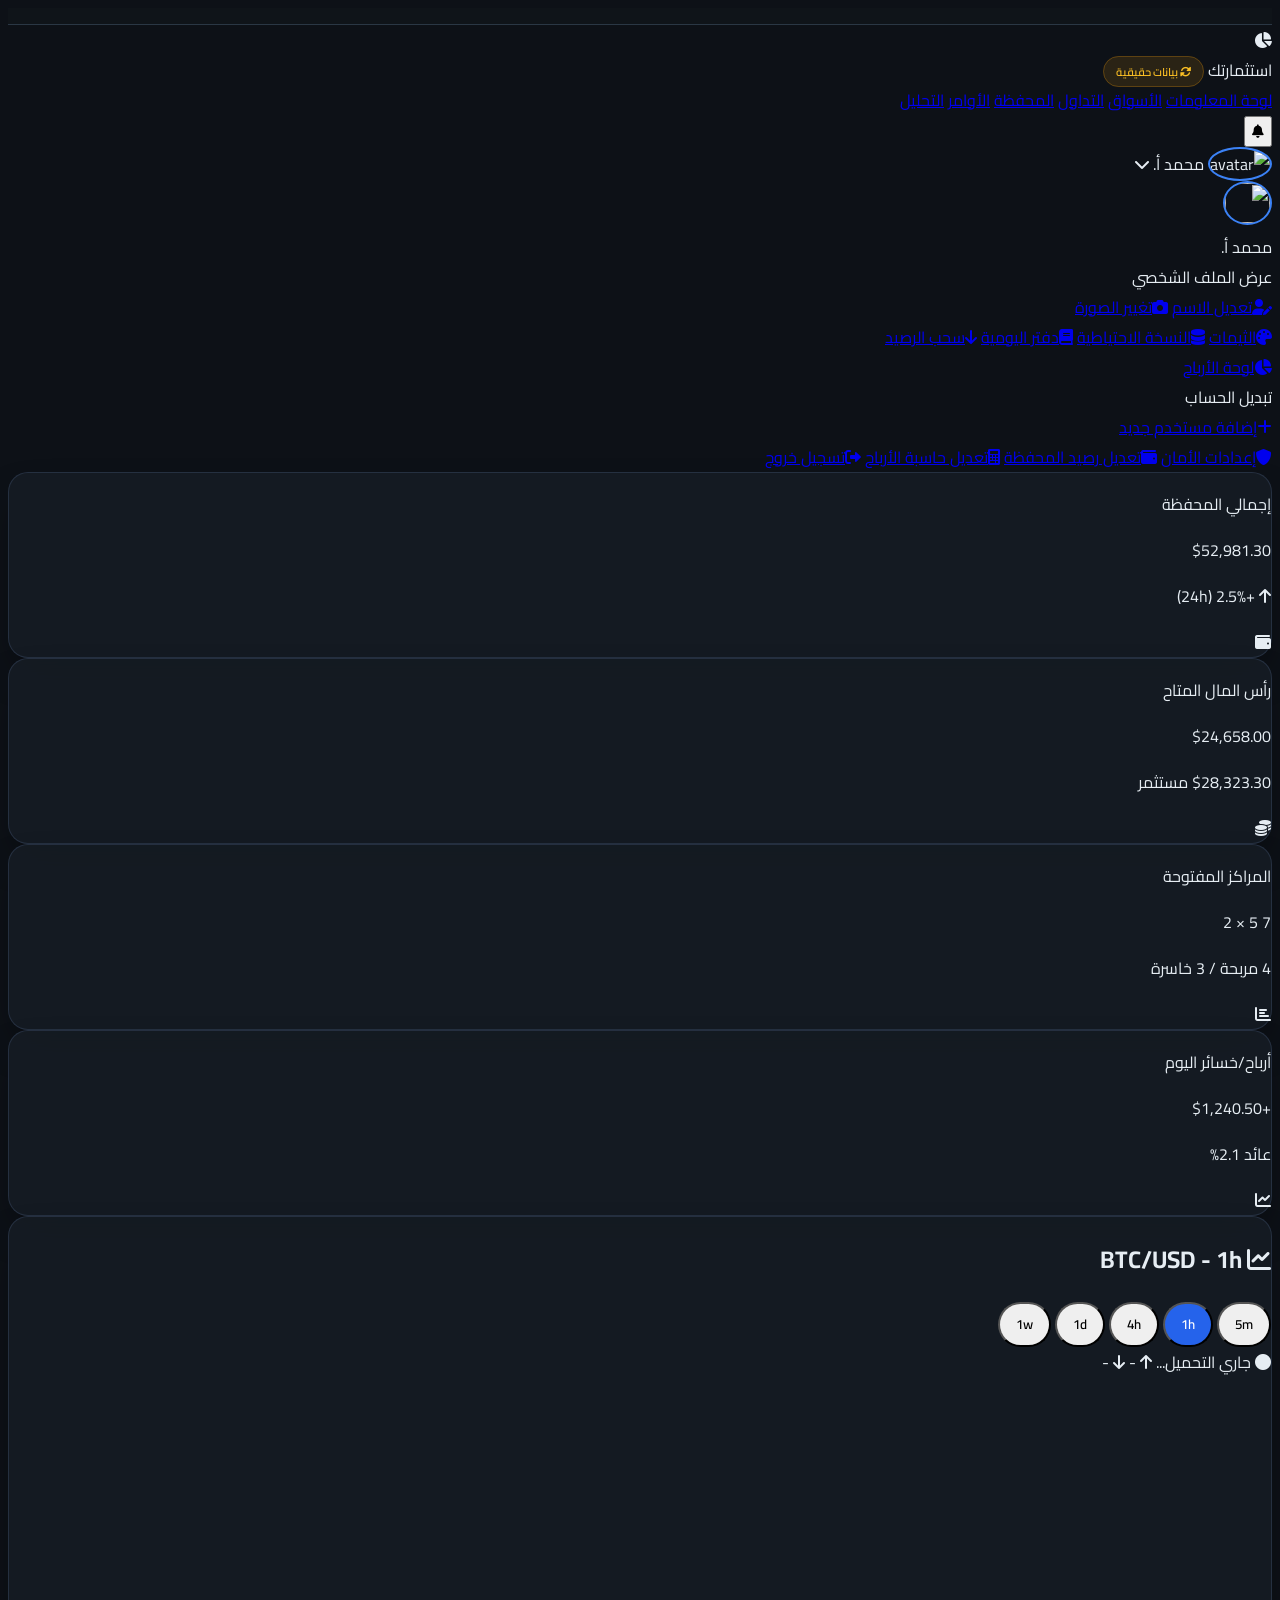
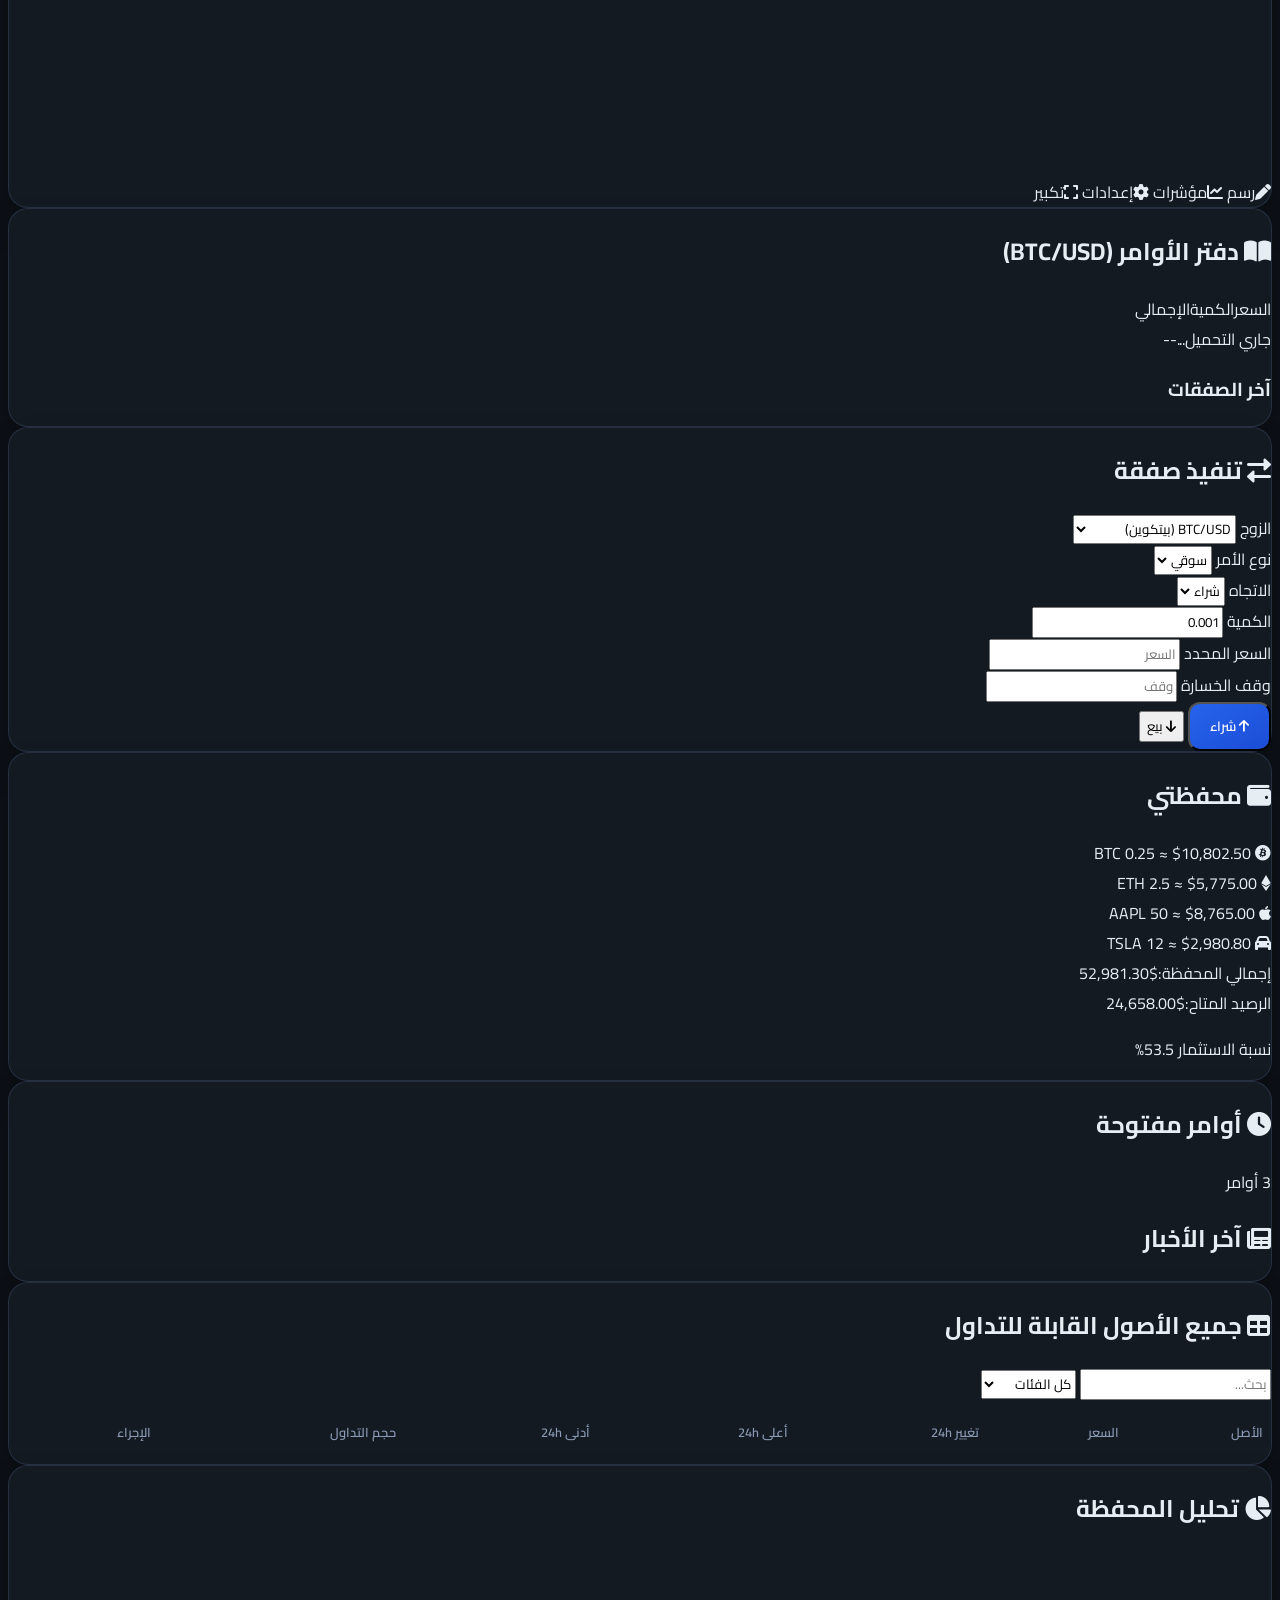
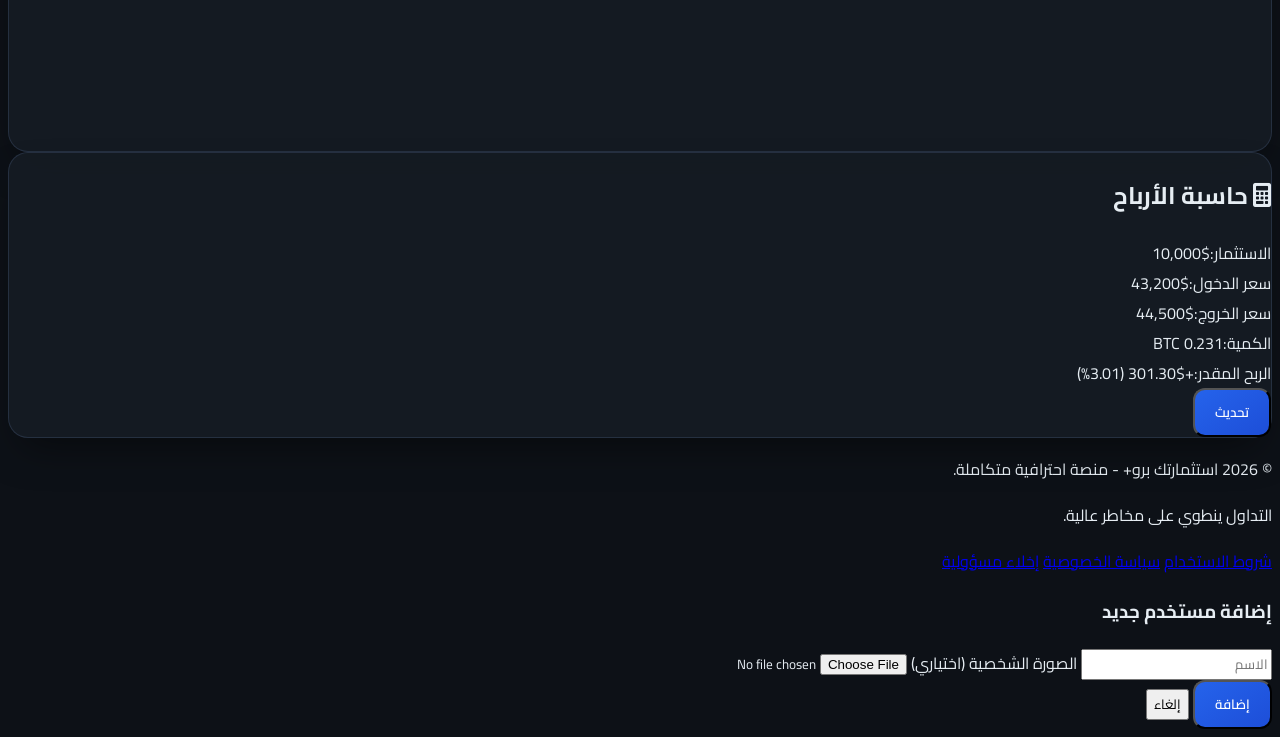
==== commit b39395c8: "Update index.html" ====
--- a/index.html
+++ b/index.html
@@ -18,6 +18,7 @@
     <link href="https://unpkg.com/aos@2.3.1/dist/aos.css" rel="stylesheet">
     <!-- الملفات الخاصة -->
     <link rel="stylesheet" href="style.css">
+    <meta name="google-site-verification" content="O-h2T-FFxT_X-9R8CvJxT-oaQ8RHEzqtJWdbLHE1cGc" />
 </head>
 <body class="antialiased">
 
@@ -402,4 +403,4 @@
     <script src="https://unpkg.com/aos@2.3.1/dist/aos.js"></script>
     <script src="script.js"></script>
 </body>
-</html>+</html>
--- a/style.css
+++ b/style.css
@@ -32,7 +32,7 @@
 body.light-theme .table-pro td {
     background: #ffffff;
 }
-::-webkit-scrollbar { width: 6px; height: 6px; }
+::-webkit-scrollbar { width: 8px; height: 6px; }
 ::-webkit-scrollbar-track { background: #1a212b; }
 ::-webkit-scrollbar-thumb { background: #3b4a5a; border-radius: 10px; }
 ::-webkit-scrollbar-thumb:hover { background: #4f6f8f; }
@@ -165,14 +165,14 @@
 
 /* صورة المستخدم */
 .avatar {
-    width: 40px;
+    width: 45px;
     height: 40px;
     border-radius: 50%;
     object-fit: cover;
     border: 2px solid #3b82f6;
 }
 .avatar-small {
-    width: 32px;
+    width: 35px;
     height: 32px;
 }
 .avatar-placeholder {
@@ -190,7 +190,7 @@
     border: 2px solid rgba(59, 130, 246, 0.2);
     border-top: 2px solid #3b82f6;
     border-radius: 50%;
-    width: 16px;
+    width: 18px;
     height: 16px;
     animation: spin 1s linear infinite;
     display: inline-block;
@@ -221,8 +221,8 @@
     background: #1f2937;
     border-radius: 24px;
     padding: 24px;
-    max-width: 800px;
-    width: 90%;
+    max-width: 850px;
+    width: 95%;
     max-height: 80vh;
     overflow-y: auto;
 }
@@ -249,7 +249,7 @@
     border-radius: 24px;
     padding: 20px;
     width: 100%;
-    max-width: 450px;
+    max-width: 500px;
     margin: auto;
     border: 1px solid var(--border);
 }
@@ -333,7 +333,7 @@
     color: var(--text);
     font-size: 14px;
     cursor: pointer;
-    width: 28px;
+    width: 30px;
     height: 28px;
     display: flex;
     align-items: center;
@@ -359,7 +359,7 @@
     top: 0;
     right: 0;
     height: 100%;
-    width: 380px;
+    width: 400px;
     max-width: 92%;
     background: linear-gradient(180deg, #0f172a, #071026);
     box-shadow: -12px 0 30px rgba(2,6,23,0.7);
@@ -423,7 +423,7 @@
     font-size: 24px;
     cursor: pointer;
     border-radius: 50%;
-    width: 40px;
+    width: 45px;
     height: 40px;
     display: flex;
     align-items: center;
@@ -441,7 +441,7 @@
 
 /* تخصيص شريط التمرير لمتصفحات WebKit (كروم، سفاري، إيدج) */
 #userDropdown::-webkit-scrollbar {
-    width: 6px;
+    width: 8px;
 }
 #userDropdown::-webkit-scrollbar-track {
     background: #1a212b;
@@ -464,7 +464,7 @@
 }
 
 #userSwitchList::-webkit-scrollbar {
-    width: 6px;
+    width: 8px;
 }
 #userSwitchList::-webkit-scrollbar-track {
     background: #1a212b;
@@ -486,7 +486,7 @@
 }
 
 #mobileMenu::-webkit-scrollbar {
-    width: 6px;
+    width: 8px;
 }
 #mobileMenu::-webkit-scrollbar-track {
     background: #1a212b;
@@ -497,4 +497,4 @@
 }
 #mobileMenu::-webkit-scrollbar-thumb:hover {
     background: #4f6f8f;
-}+    }
